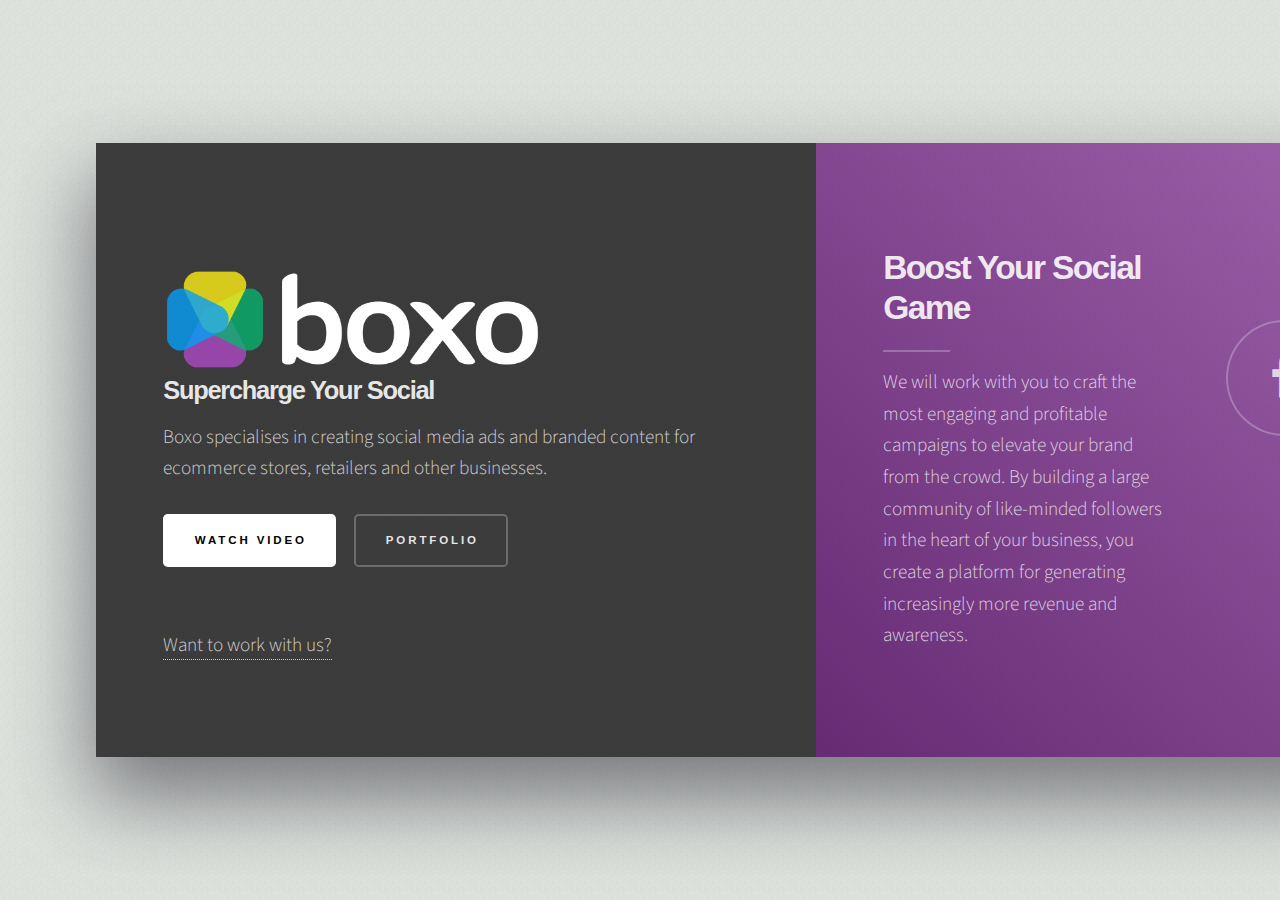
==== index.html @ 27f657c6 "Update index.html" ====
<!DOCTYPE HTML>
<!--
	Ethereal by HTML5 UP
	html5up.net | @ajlkn
	Free for personal and commercial use under the CCA 3.0 license (html5up.net/license)
-->
<html>
	<head>
		<title>Boxo</title>
		<meta charset="utf-8" />
		<meta name="viewport" content="width=device-width, initial-scale=1, user-scalable=no" />
		<link rel="stylesheet" href="assets/css/main.css" />
		<noscript><link rel="stylesheet" href="assets/css/noscript.css" /></noscript>

    <!-- Global site tag (gtag.js) - Google Analytics -->
<script async src="https://www.googletagmanager.com/gtag/js?id=UA-110935926-1"></script>
<script>
  window.dataLayer = window.dataLayer || [];
  function gtag(){dataLayer.push(arguments);}
  gtag('js', new Date());

  gtag('config', 'UA-110935926-1');
</script>

<link rel="apple-touch-icon" sizes="180x180" href="apple-touch-icon.png">
<link rel="icon" type="image/png" sizes="32x32" href="favicon-32x32.png">
<link rel="icon" type="image/png" sizes="16x16" href="favicon-16x16.png">
<link rel="manifest" href="manifest.json">
<link rel="mask-icon" href="safari-pinned-tab.svg" color="#000000">
<link rel="shortcut icon" href="favicon.ico">
<meta name="msapplication-config" content="browserconfig.xml">
<meta name="theme-color" content="#ffffff">

<link href="dist/lity.css" rel="stylesheet">
<script src="vendor/jquery.js"></script>
<script src="dist/lity.js"></script>

        <!--Start of Zendesk Chat Script-->
<script type="text/javascript">
window.$zopim||(function(d,s){var z=$zopim=function(c){z._.push(c)},$=z.s=
d.createElement(s),e=d.getElementsByTagName(s)[0];z.set=function(o){z.set.
_.push(o)};z._=[];z.set._=[];$.async=!0;$.setAttribute("charset","utf-8");
$.src="https://v2.zopim.com/?5QvlTRMROclunqBYz4upSxFGKpXmwb2T";z.t=+new Date;$.
type="text/javascript";e.parentNode.insertBefore($,e)})(document,"script");
</script>
<!--End of Zendesk Chat Script-->

	</head>

	<body>

		<!-- Page Wrapper -->
			<div id="page-wrapper">

				<!-- Wrapper -->
					<div id="wrapper">

						<!-- Panel (Banner) -->
							<section class="panel banner">
								<div class="content color0 span-3-75">
									<img width="65%" src="images/boxologo2-02.png">
										<h3>Supercharge Your Social</h3>
									<p>Boxo specialises in creating social media ads and branded content for ecommerce stores, retailers and other businesses.</p>

									<ul class="actions">
										<li><a href="https://vimeo.com/248405401" class="button special color1" data-lity>Watch Video</a></li>
											<li><a href="#gallery" class="button">Portfolio</a></li><br><br><br>
                                       <li><a href="work\">Want to work with us?</a></li>
									</ul>




								</div>
							</section>



						<!-- Panel -->
							<section id="first" class="panel color1 span-6-75">
								<div class="intro joined">
									<h2 class="major">Boost Your Social Game</h2>
									<p>We will work with you to craft the most engaging and profitable campaigns to elevate your brand from the crowd. By building a large community of like-minded followers in the heart of your business, you create a platform for generating increasingly more revenue and awareness.</p>
								</div>
								<div class="inner">
									<ul class="grid-icons two connected">
										<li><span class="icon fa-facebook"><span class="label">Facebook</span></span></li>
										<li><span class="icon fa-twitter"><span class="label">Twitter</span></span></li>
										<li><span class="icon fa-instagram"><span class="label">Instagram</span></span></li>
									</ul>
								</div>
							</section>



						<!-- Panel -->

							<section  id="gallery" class="panel">
								<div class="gallery">
									<div class="group span-3">

										<a data-lity href="https://youtu.be/JCD-dIIb2es" class="image filtered1 span-1-5" data-position="center">
                                            <img src="images/partners/loreal.jpg" alt="" />
                                        </a>

										<a data-lity href="https://www.youtube.com/watch?v=E6ibIvHaGNg" class="image filtered1 span-1-5" data-position="bottom">
                                            <img src="images/partners/vo5.jpg" alt="" />
                                        </a>

										<a data-lity href="https://youtu.be/J4eSDYZCmFw" class="image filtered1 span-1-5" data-position="bottom">
                                            <img src="images/partners/jacobs.jpg" alt="" />
                                            </a>


										<a data-lity href="https://youtu.be/yN47aYwV6c4" class="image filtered1 span-1-5" data-position="center">
                                            <img src="images/partners/deliveroo.jpg" alt="" />
                                            </a>
									</div>


									<div class="group span-3">

										<a data-lity href="https://youtu.be/jDBwIxdfhaE" class="image filtered1 span-1-5" data-position="center">
                                            <img src="images/partners/candy.jpg" alt="" />
                                        </a>

										<a data-lity href="https://youtu.be/wycq5t07VfM" class="image filtered1 span-1-5" data-position="bottom">
                                            <img src="images/partners/witch.jpg" alt="" />
                                        </a>

										<a data-lity href="https://youtu.be/J7xKOGRze_g" class="image filtered1 span-1-5" data-position="center">
                                            <img src="images/partners/bubble.jpg" alt="" />
                                            </a>

										<a data-lity href="https://youtu.be/EhshrJ_Wnjc" class="image filtered1 span-1-5" data-position="center">
                                            <img src="images/partners/rizk.jpg" alt="" />
                                        </a>

									</div>

									<div class="group span-1-5">

										<a data-lity href="https://youtu.be/afkDbV4oXI0" class="image filtered1 span-1-5" data-position="center">
                                            <img src="images/partners/farm.jpg" alt="" />
                                            </a>


										<a data-lity href="https://youtu.be/JvWRtxoyrHM" class="image filtered1 span-1-5" data-position="center">
                                            <img src="images/partners/comeon.jpg" alt="" />
                                            </a>


									</div>

								</div>
							</section>



						<!-- Panel 
							<section class="panel color2 span-6-75">
								<div class="intro color2">
									<h2 class="major">How much?</h2>
                                    <p>Fill out our <b>60-second</b> questionnaire to get a <b>free quote</b> today.<br><br></p>
                                    <ul class="actions">
											<li><a href="https://goo.gl/forms/yeQWUwCi87Iur9vq2" class="button" data-lity>Free Quote</a></li><br><br>
                                        <sup><i>Average Response Time: 1hr</i></sup>
									</ul>
								</div>
							</section>
                            <!-- Panel -->

                        <!-- BASIC PLAN Panel
							<section style="text-align: center;" class="panel color2 span-6-75">
								<div class="intro color2">
									<h2 class="major">Basic</h2>
										<ul class="alt">
											<li>Unlimited ads.</li>
											<li>Up to 30 seconds total duration.</li>
											<li>Full online and phone support during business hours.</li>
										</ul>

                                    <script src="https://checkout.stripe.com/checkout.js"></script>
<button id="customButton">Get Basic Plan: £399/mo</button>
<form action="create_bmsubscription.php">
<script>
var handler = StripeCheckout.configure({
  key: 'pk_live_i6rCk9nSrnKPhsuw3La8ajgV',
  image: 'http://boxo.site/images/boxoicon-cw-05.png',
  currency: 'GBP',
  locale: 'auto',
  token: function(token) {
    // You can access the token ID with `token.id`.
    // Get the token ID to your server-side code for use.
  }
});

document.getElementById('customButton').addEventListener('click', function(e) {
  // Open Checkout with further options:
  handler.open({
    name: 'Boxo',
    description: 'Basic Plan, Paid Monthly',
    zipCode: true,
    amount: 39900
  });
  e.preventDefault();
});

// Close Checkout on page navigation:
window.addEventListener('popstate', function() {
  handler.close();
});
</script>
    </form>

								</div>
                        </section> -->

                            <!-- BASIC PLAN Panel -->

							<section class="panel color4 span-6-75">
								<div class="intro color4">
                                    <h2 class="major">Let's Talk</h2>
									<!--<ul class="alt">
										<h4>Sam</h4>
										<li><i class="fa fa-phone" aria-hidden="true"></i>
											07546 199 111<br>
											<i class="fa fa-envelope" aria-hidden="true"></i>
											<a href="mailto:sam@boxo.io">sam@boxo.io</a></li>
											<br><br>
										
									</ul> -->


									<ul class="contact-icons color0">
                                        <li class="icon fa-envelope"><a href="mailto:team@boxo.site">team@boxo.io</a></li>
											<li class="icon fa-phone"><b>Sam:</b> +44 (0) 7771404404</li>
                                  
										</ul>




									<ul class="icons">

                                    <br><br>
											<li><a target="_blank" href="http://twitter.com/boxomedia" class="icon fa-twitter"><span class="label">Twitter</span></a></li>
											<li><a target="_blank" href="http://facebook.com/boxomedia" class="icon fa-facebook"><span class="label">Facebook</span></a></li>
											<li><a target="_blank" href="http://instagram.com/boxo.io" class="icon fa-instagram"><span class="label">Instagram</span></a></li>
											<li><a target="_blank" href="http://vimeo.com/boxo" class="icon fa-vimeo"><span class="label">Vimeo</span></a></li>
										</ul>
									</div>
							</section>

						<!-- Copyright -->
							<div class="copyright"><b>&copy;2018 Boxo Marketing Ltd.</b></div>

					</div>

			</div>

		<!-- Scripts -->
			<script src="assets/js/jquery.min.js"></script>
			<script src="assets/js/skel.min.js"></script>
			<script src="assets/js/main.js"></script>

	</body>
</html>
---- assets/css/main.css ----
@import url(font-awesome.min.css);
@import url("https://fonts.googleapis.com/css?family=Source+Sans+Pro:300,400,300i,400i");

/*
	Ethereal by HTML5 UP
	html5up.net | @ajlkn
	Free for personal and commercial use under the CCA 3.0 license (html5up.net/license)
*/

/* Reset */

	html, body, div, span, applet, object, iframe, h1, h2, h3, h4, h5, h6, p, blockquote, pre, a, abbr, acronym, address, big, cite, code, del, dfn, em, img, ins, kbd, q, s, samp, small, strike, strong, sub, sup, tt, var, b, u, i, center, dl, dt, dd, ol, ul, li, fieldset, form, label, legend, table, caption, tbody, tfoot, thead, tr, th, td, article, aside, canvas, details, embed, figure, figcaption, footer, header, hgroup, menu, nav, output, ruby, section, summary, time, mark, audio, video {
		margin: 0;
		padding: 0;
		border: 0;
		font-size: 100%;
		font: inherit;
		vertical-align: baseline;
	}

	article, aside, details, figcaption, figure, footer, header, hgroup, menu, nav, section {
		display: block;
	}

	body {
		line-height: 1;
	}

	ol, ul {
		list-style: none;
	}

	blockquote, q {
		quotes: none;
	}

	blockquote:before, blockquote:after, q:before, q:after {
		content: '';
		content: none;
	}

	table {
		border-collapse: collapse;
		border-spacing: 0;
	}

	body {
		-webkit-text-size-adjust: none;
	}

/* Box Model */

	*, *:before, *:after {
		-moz-box-sizing: border-box;
		-webkit-box-sizing: border-box;
		box-sizing: border-box;
	}

/* Page */

	@-moz-keyframes load-spinner {
		0% {
			-moz-transform: rotate(0deg);
			-webkit-transform: rotate(0deg);
			-ms-transform: rotate(0deg);
			transform: rotate(0deg);
		}

		100% {
			-moz-transform: rotate(360deg);
			-webkit-transform: rotate(360deg);
			-ms-transform: rotate(360deg);
			transform: rotate(360deg);
		}
	}

	@-webkit-keyframes load-spinner {
		0% {
			-moz-transform: rotate(0deg);
			-webkit-transform: rotate(0deg);
			-ms-transform: rotate(0deg);
			transform: rotate(0deg);
		}

		100% {
			-moz-transform: rotate(360deg);
			-webkit-transform: rotate(360deg);
			-ms-transform: rotate(360deg);
			transform: rotate(360deg);
		}
	}

	@-ms-keyframes load-spinner {
		0% {
			-moz-transform: rotate(0deg);
			-webkit-transform: rotate(0deg);
			-ms-transform: rotate(0deg);
			transform: rotate(0deg);
		}

		100% {
			-moz-transform: rotate(360deg);
			-webkit-transform: rotate(360deg);
			-ms-transform: rotate(360deg);
			transform: rotate(360deg);
		}
	}

	@keyframes load-spinner {
		0% {
			-moz-transform: rotate(0deg);
			-webkit-transform: rotate(0deg);
			-ms-transform: rotate(0deg);
			transform: rotate(0deg);
		}

		100% {
			-moz-transform: rotate(360deg);
			-webkit-transform: rotate(360deg);
			-ms-transform: rotate(360deg);
			transform: rotate(360deg);
		}
	}

	@-ms-viewport {
		width: device-width;
	}

	html {
		width: 100%;
		height: 100%;
	}

	body {
		display: -moz-flex;
		display: -webkit-flex;
		display: -ms-flex;
		display: flex;
		-moz-align-items: center;
		-webkit-align-items: center;
		-ms-align-items: center;
		align-items: center;
		-moz-justify-content: -moz-flex-start;
		-webkit-justify-content: -webkit-flex-start;
		-ms-justify-content: -ms-flex-start;
		justify-content: flex-start;
		-ms-overflow-style: scrollbar;
		width: 100%;
		height: 100%;
		min-height: 30rem;
		overflow: hidden;
	}

		body:before {
			-moz-animation: load-spinner 1s infinite linear;
			-webkit-animation: load-spinner 1s infinite linear;
			-ms-animation: load-spinner 1s infinite linear;
			animation: load-spinner 1s infinite linear;
			-moz-transition: opacity 0.25s ease;
			-webkit-transition: opacity 0.25s ease;
			-ms-transition: opacity 0.25s ease;
			transition: opacity 0.25s ease;
			-moz-transition-delay: 0s;
			-webkit-transition-delay: 0s;
			-ms-transition-delay: 0s;
			transition-delay: 0s;
			-moz-pointer-events: none;
			-webkit-pointer-events: none;
			-ms-pointer-events: none;
			pointer-events: none;
			content: '';
			display: block;
			position: absolute;
			top: 50%;
			left: 50%;
			width: 4rem;
			height: 4rem;
			margin: -2rem 0 0 -2rem;
			background-image: url("data:image/svg+xml;charset=utf8,%3Csvg xmlns='http://www.w3.org/2000/svg' xmlns:xlink='http://www.w3.org/1999/xlink' width='96px' height='96px' viewBox='0 0 96 96' zoomAndPan='disable'%3E%3Cstyle%3Ecircle %7Bfill: transparent%3B stroke: %232e2b37%3B stroke-width: 1.5px%3B %7D%3C/style%3E%3Cdefs%3E%3CclipPath id='corner'%3E%3Cpolygon points='0,0 48,0 48,48 96,48 96,96 0,96' /%3E%3C/clipPath%3E%3C/defs%3E%3Cg clip-path='url(%23corner)'%3E%3Ccircle cx='48' cy='48' r='32'/%3E%3C/g%3E%3C/svg%3E");
			background-position: center;
			background-repeat: no-repeat;
			background-size: 4rem;
			opacity: 0;
		}

		body:after {
			-moz-pointer-events: none;
			-webkit-pointer-events: none;
			-ms-pointer-events: none;
			pointer-events: none;
			content: '';
			display: block;
			position: fixed;
			top: 0;
			left: 0;
			width: 100%;
			height: 100%;
			z-index: -1;
			background-attachment: fixed;
			background-color: #e1e6e1;
			background-image: url("../../images/overlay.png"), url("../../images/pine.jpg");
			background-repeat: repeat, repeat-x;
			background-size: 128px 128px, cover;
		}

		body.is-loading *, body.is-loading *:before, body.is-loading *:after {
			-moz-animation: none !important;
			-webkit-animation: none !important;
			-ms-animation: none !important;
			animation: none !important;
			-moz-transition: none !important;
			-webkit-transition: none !important;
			-ms-transition: none !important;
			transition: none !important;
		}

		body.is-loading:before {
			-moz-transition: opacity 1s ease;
			-webkit-transition: opacity 1s ease;
			-ms-transition: opacity 1s ease;
			transition: opacity 1s ease;
			-moz-transition-delay: 0.75s;
			-webkit-transition-delay: 0.75s;
			-ms-transition-delay: 0.75s;
			transition-delay: 0.75s;
			opacity: 0.25;
		}

	@media screen and (max-width: 736px) {

		html {
			height: auto;
		}

		body {
			height: auto;
			overflow-x: hidden;
			overflow-y: auto;
		}

	}

	@media screen and (max-width: 480px) {

		html, body {
			min-width: 320px;
		}

	}

/* Typography */

	html {
		font-size: 18pt;
		font-size: 1vmax;
	}

		@media screen and (max-width: 1680px) {

			html {
				font-size: 12pt;
				font-size: 1.1vmax;
			}

		}

		@media screen and (max-width: 1280px) {

			html {
				font-size: 11pt;
				font-size: 1.5vmax;
			}

		}

	body, input, select, textarea {
		color: rgba(255, 255, 255, 0.75);
		/*color: #3d3d3d;*/
		font-family: "Source Sans Pro", Helvetica, sans-serif;
		font-size: 1rem;
		font-weight: 300;
		line-height: 1.65;
	}

	a {
		-moz-transition: color 0.2s ease-in-out, border-bottom-color 0.2s ease-in-out;
		-webkit-transition: color 0.2s ease-in-out, border-bottom-color 0.2s ease-in-out;
		-ms-transition: color 0.2s ease-in-out, border-bottom-color 0.2s ease-in-out;
		transition: color 0.2s ease-in-out, border-bottom-color 0.2s ease-in-out;
		color: inherit;
		border-bottom: dotted 1px;
		text-decoration: none;
	}

		a:hover {
			border-bottom-color: transparent;
			color: #919191;
		}

	strong, b {
		color: rgba(255, 255, 255, 0.875);
		font-weight: 400;
	}

	em, i {
		font-style: italic;
	}

	p {
		margin: 0 0 1.5rem 0;
	}

		body.is-ie p {
			width: 100%;
		}

	h1, h2, h3, h4, h5, h6 {
		color: rgba(255, 255, 255, 0.875);
		/*color: #3d3d3d;*/
		font-family: Arial, Helvetica, sans-serif;
		font-weight: 700;
		line-height: 1.3;
		margin: 0 0 0.75rem 0;
		letter-spacing: -0.05em;
	}

		h1 a, h2 a, h3 a, h4 a, h5 a, h6 a {
			color: inherit;
			text-decoration: none;
		}

	h1.major, h2.major, h3.major {
		position: relative;
	}

		h1.major:after, h2.major:after, h3.major:after {
			content: '';
			position: absolute;
			left: 0;
			width: 3.5rem;
			height: 0.1rem;
			background-color: rgba(255, 255, 255, 0.25);
		}

	h1 {
		font-size: 3rem;
		line-height: 1.2;
	}

		h1.major {
			margin: 0 0 2.625rem 0;
		}

			h1.major:after {
				bottom: -1.325rem;
			}

	h2 {
		font-size: 1.75rem;
		line-height: 1.2;
	}

		h2.major {
			margin: 0 0 1.9875rem 0;
		}

			h2.major:after {
				bottom: -1.2rem;
			}

	h3 {
		font-size: 1.325rem;
	}

		h3.major {
			margin: 0 0 1.875rem 0;
		}

			h3.major:after {
				bottom: -0.75rem;
			}

	h4 {
		font-size: 1rem;
	}

	h5 {
		font-size: 0.9rem;
	}

	h6 {
		font-size: 0.7rem;
        object-position: center;
	}

	sub {
		font-size: 0.8rem;
		position: relative;
		top: 0.5rem;
	}

	sup {
		font-size: 0.8rem;
		position: relative;
		top: -0.5rem;
	}

	blockquote {
		border-left: solid 0.25rem rgba(255, 255, 255, 0.25);
		font-style: italic;
		margin: 0 0 1.5rem 0;
		padding: 0.375rem 0 0.375rem 1.5rem;
	}

	code {
		background: rgba(255, 255, 255, 0.075);
		border-radius: 0.25rem;
		font-family: "Courier New", monospace;
		font-size: 0.8rem;
		margin: 0 0.25rem;
		padding: 0.25rem 0.65rem;
	}

	pre {
		-webkit-overflow-scrolling: touch;
		font-family: "Courier New", monospace;
		font-size: 0.8rem;
		margin: 0 0 1.5rem 0;
		white-space: pre-wrap;
	}

		pre code {
			display: block;
			line-height: 1.625;
			padding: 1rem 1.5rem;
			overflow-x: auto;
			margin: 0;
		}

	hr {
		border: 0;
		border-bottom: solid 2px rgba(255, 255, 255, 0.25);
		margin: 1.875rem 0;
	}

	.align-left {
		text-align: left;
	}

	.align-center {
		text-align: center;
	}

	.align-right {
		text-align: right;
	}

	@media screen and (max-width: 736px) {

		html {
			font-size: 12pt;
		}

		h1 {
			font-size: 2.25rem;
			line-height: 1.2;
		}

			h1.major {
				margin: 0 0 2.625rem 0;
			}

				h1.major:after {
					bottom: -1.325rem;
				}

		h2 {
			font-size: 1.5rem;
			line-height: 1.2;
		}

			h2.major {
				margin: 0 0 1.9875rem 0;
			}

				h2.major:after {
					bottom: -1.2rem;
				}

		h3 {
			font-size: 1rem;
		}

			h3.major {
				margin: 0 0 1.875rem 0;
			}

				h3.major:after {
					bottom: -0.75rem;
				}

		h4 {
			font-size: 1rem;
		}

		h5 {
			font-size: 0.9rem;
		}

		h6 {
			font-size: 0.7rem;
		}

		h1 br, h2 br, h3 br, h4 br, h5 br, h6 br {
			display: none;
		}

	}

	@media screen and (max-width: 360px) {

		html {
			font-size: 11pt;
		}

	}

/* Form */

	form {
		display: -moz-flex;
		display: -webkit-flex;
		display: -ms-flex;
		display: flex;
		-moz-flex-wrap: wrap;
		-webkit-flex-wrap: wrap;
		-ms-flex-wrap: wrap;
		flex-wrap: wrap;
		width: calc(100% + 3rem);
		margin: -1.5rem 0 1.5rem -1.5rem;
	}

		form > .field {
			-moz-flex-grow: 0;
			-webkit-flex-grow: 0;
			-ms-flex-grow: 0;
			flex-grow: 0;
			-moz-flex-shrink: 0;
			-webkit-flex-shrink: 0;
			-ms-flex-shrink: 0;
			flex-shrink: 0;
			padding: 1.5rem 0 0 1.5rem;
			width: calc(100% - 1.5rem);
		}

			form > .field.half {
				width: calc(50% - 0.75rem);
			}

			form > .field.third {
				width: calc(100%/3 - 0.5rem);
			}

			form > .field.quarter {
				width: calc(25% - 0.375rem);
			}

		form > .actions {
			-moz-flex-grow: 0;
			-webkit-flex-grow: 0;
			-ms-flex-grow: 0;
			flex-grow: 0;
			-moz-flex-shrink: 1;
			-webkit-flex-shrink: 1;
			-ms-flex-shrink: 1;
			flex-shrink: 1;
			margin: 1.5rem 0 0 1.5rem;
		}

	label {
		color: rgba(255, 255, 255, 0.875);
		display: block;
		font-family: Arial, Helvetica, sans-serif;
		font-size: 0.8rem;
		font-weight: 700;
		margin: 0 0 0.4875rem 0;
	}

	input[type="text"],
	input[type="password"],
	input[type="email"],
	input[type="tel"],
	select,
	textarea {
		-moz-appearance: none;
		-webkit-appearance: none;
		-ms-appearance: none;
		appearance: none;
		background: transparent;
		border: solid 2px rgba(255, 255, 255, 0.25);
		border-radius: 0.25rem;
		color: inherit;
		display: block;
		outline: 0;
		padding: 0 0.75rem;
		text-decoration: none;
		width: 100%;
	}

		input[type="text"]:invalid,
		input[type="password"]:invalid,
		input[type="email"]:invalid,
		input[type="tel"]:invalid,
		select:invalid,
		textarea:invalid {
			box-shadow: none;
		}

		input[type="text"]:focus,
		input[type="password"]:focus,
		input[type="email"]:focus,
		input[type="tel"]:focus,
		select:focus,
		textarea:focus {
			border-color: #919191;
		}

	option {
		background-color: rgba(255, 255, 255, 0.875);
		color: #2e2b37;
	}

	.select-wrapper {
		text-decoration: none;
		display: block;
		position: relative;
	}

		.select-wrapper:before {
			-moz-osx-font-smoothing: grayscale;
			-webkit-font-smoothing: antialiased;
			font-family: FontAwesome;
			font-style: normal;
			font-weight: normal;
			text-transform: none !important;
		}

		.select-wrapper:before {
			display: block;
			content: '\f107';
			position: absolute;
			top: 0;
			right: 0;
			width: 2.5rem;
			height: 2.5rem;
			line-height: 2.5rem;
			color: rgba(255, 255, 255, 0.75);
			pointer-events: none;
			text-align: center;
		}

			body.is-ie .select-wrapper:before {
				line-height: 2.5;
			}

		.select-wrapper select::-ms-expand {
			display: none;
		}

	input[type="text"],
	input[type="password"],
	input[type="email"],
	select {
		height: 2.5rem;
	}

	textarea {
		padding: 0.75rem 1rem;
	}

	input[type="checkbox"],
	input[type="radio"] {
		-moz-appearance: none;
		-webkit-appearance: none;
		-ms-appearance: none;
		appearance: none;
		display: block;
		float: left;
		margin-right: -2rem;
		opacity: 0;
		width: 1rem;
		z-index: -1;
	}

		input[type="checkbox"] + label,
		input[type="radio"] + label {
			text-decoration: none;
			position: relative;
			color: rgba(255, 255, 255, 0.75);
			cursor: pointer;
			display: inline-block;
			font-size: 1rem;
			font-weight: 300;
			margin-bottom: 0;
			padding-left: 2.5rem;
			padding-right: 1rem;
		}

			input[type="checkbox"] + label:before,
			input[type="radio"] + label:before {
				-moz-osx-font-smoothing: grayscale;
				-webkit-font-smoothing: antialiased;
				font-family: FontAwesome;
				font-style: normal;
				font-weight: normal;
				text-transform: none !important;
			}

			input[type="checkbox"] + label:before,
			input[type="radio"] + label:before {
				content: '';
				display: inline-block;
				position: absolute;
				top: 0;
				left: 0;
				width: 1.5rem;
				height: 1.5rem;
				line-height: 1.4375rem;
				background: rgba(255, 255, 255, 0.075);
				border: solid 1px rgba(255, 255, 255, 0.25);
				border-radius: 0.25rem;
				color: #2e2b37;
				text-align: center;
			}

				body.is-ie input[type="checkbox"] + label:before, body.is-ie
				input[type="radio"] + label:before {
					line-height: 1.5;
				}

		input[type="checkbox"]:checked + label:before,
		input[type="radio"]:checked + label:before {
			content: '\f00c';
			background: rgba(255, 255, 255, 0.875);
			border-color: rgba(255, 255, 255, 0.875);
		}

		input[type="checkbox"]:focus + label:before,
		input[type="radio"]:focus + label:before {
			border-color: #919191;
			box-shadow: 0 0 0 1px #919191;
		}

		input[type="checkbox"]:focus:checked + label:before,
		input[type="radio"]:focus:checked + label:before {
			background: #919191;
		}

		input[type="checkbox"].color1 + label:before,
		input[type="radio"].color1 + label:before {
			color: #726193;
		}

		input[type="checkbox"].color2 + label:before,
		input[type="radio"].color2 + label:before {
			color: #e37b7c;
		}

		input[type="checkbox"].color3 + label:before,
		input[type="radio"].color3 + label:before {
			color: #919191;
		}

		input[type="checkbox"].color4 + label:before,
		input[type="radio"].color4 + label:before {
			color: #047fc5;
		}

	input[type="checkbox"] + label:before {
		border-radius: 0.25rem;
	}

	input[type="radio"] + label:before {
		border-radius: 100%;
	}

	::-webkit-input-placeholder {
		color: rgba(255, 255, 255, 0.5) !important;
		opacity: 1.0;
	}

	:-moz-placeholder {
		color: rgba(255, 255, 255, 0.5) !important;
		opacity: 1.0;
	}

	::-moz-placeholder {
		color: rgba(255, 255, 255, 0.5) !important;
		opacity: 1.0;
	}

	:-ms-input-placeholder {
		color: rgba(255, 255, 255, 0.5) !important;
		opacity: 1.0;
	}

	.formerize-placeholder {
		color: rgba(255, 255, 255, 0.5) !important;
		opacity: 1.0;
	}

	@media screen and (max-width: 736px) {

		form {
			margin: -1.5rem 0 1.5rem 0;
			width: 100%;
		}

			form > .field {
				padding: 1.5rem 0 0 0;
				width: 100% !important;
			}

			form > .actions {
				margin: 1.5rem 0 0 0;
			}

	}

/* Icon */

	.icon {
		text-decoration: none;
		position: relative;
		border-bottom: none;
	}

		.icon:before {
			-moz-osx-font-smoothing: grayscale;
			-webkit-font-smoothing: antialiased;
			font-family: FontAwesome;
			font-style: normal;
			font-weight: normal;
			text-transform: none !important;
		}

		.icon > .label {
			display: none;
		}

/* Image */

	.image {
		display: inline-block;
		position: relative;
		border: 0;
	}


		.image.filtered:after {
			background-image: url("../../images/overlay.png"), linear-gradient(45deg, rgba(114, 97, 147, 0.25) 25%, rgba(227, 123, 124, 0.25) 50%, rgba(255, 228, 180, 0.25));
			background-size: 128px 128px, auto;
			-moz-pointer-events: none;
			-webkit-pointer-events: none;
			-ms-pointer-events: none;
			pointer-events: none;
			content: '';
			position: absolute;
			top: 0;
			left: 0;
			width: 100%;
			height: 100%;
			opacity: 1;
			z-index: 1;
		}

		.image.filtered1:after {
			background-image: url("../../images/overlay.png");
			background-size: 128px 128px, auto;
			-moz-pointer-events: none;
			-webkit-pointer-events: none;
			-ms-pointer-events: none;
			pointer-events: none;
			content: '';
			position: absolute;
			top: 0;
			left: 0;
			width: 100%;
			height: 100%;
			opacity: 1;
			z-index: 1;
		}

		.image.filtered.tinted:after {
			background-image: url("../../images/overlay.png"), linear-gradient(45deg, rgba(114, 97, 147, 0.25) 25%, rgba(227, 123, 124, 0.25) 50%, rgba(255, 228, 180, 0.25)), linear-gradient(0deg, rgba(0, 0, 0, 0.125), rgba(0, 0, 0, 0.125));
			background-size: 128px 128px, auto, auto;
		}

		.image[data-position] img {
			-moz-object-fit: cover;
			-webkit-object-fit: cover;
			-ms-object-fit: cover;
			object-fit: cover;
			display: block;
			position: absolute;
			top: 0;
			left: 0;
			width: 100%;
			height: 100%;
		}

		.image[data-position="top left"] img {
			-moz-object-position: top left;
			-webkit-object-position: top left;
			-ms-object-position: top left;
			object-position: top left;
		}

		.image[data-position="top"] img {
			-moz-object-position: top;
			-webkit-object-position: top;
			-ms-object-position: top;
			object-position: top;
		}

		.image[data-position="top right"] img {
			-moz-object-position: top right;
			-webkit-object-position: top right;
			-ms-object-position: top right;
			object-position: top right;
		}

		.image[data-position="right"] img {
			-moz-object-position: right;
			-webkit-object-position: right;
			-ms-object-position: right;
			object-position: right;
		}

		.image[data-position="bottom right"] img {
			-moz-object-position: bottom right;
			-webkit-object-position: bottom right;
			-ms-object-position: bottom right;
			object-position: bottom right;
		}

		.image[data-position="bottom"] img {
			-moz-object-position: bottom;
			-webkit-object-position: bottom;
			-ms-object-position: bottom;
			object-position: bottom;
		}

		.image[data-position="bottom left"] img {
			-moz-object-position: bottom left;
			-webkit-object-position: bottom left;
			-ms-object-position: bottom left;
			object-position: bottom left;
		}

		.image[data-position="left"] img {
			-moz-object-position: left;
			-webkit-object-position: left;
			-ms-object-position: left;
			object-position: left;
		}

		.image[data-position="center"] img {
			-moz-object-position: center;
			-webkit-object-position: center;
			-ms-object-position: center;
			object-position: center;
		}

		.image[data-position="25% 25%"] img {
			-moz-object-position: 25% 25%;
			-webkit-object-position: 25% 25%;
			-ms-object-position: 25% 25%;
			object-position: 25% 25%;
		}

		.image[data-position="75% 25%"] img {
			-moz-object-position: 75% 25%;
			-webkit-object-position: 75% 25%;
			-ms-object-position: 75% 25%;
			object-position: 75% 25%;
		}

		.image[data-position="75% 75%"] img {
			-moz-object-position: 75% 75%;
			-webkit-object-position: 75% 75%;
			-ms-object-position: 75% 75%;
			object-position: 75% 75%;
		}

		.image[data-position="25% 75%"] img {
			-moz-object-position: 25% 75%;
			-webkit-object-position: 25% 75%;
			-ms-object-position: 25% 75%;
			object-position: 25% 75%;
		}

		.image img {
			display: block;
		}

		.image.left, .image.right {
			max-width: 40%;
		}

			.image.left img, .image.right img {
				width: 100%;
			}

		.image.left {
			float: left;
			padding: 0 1.5rem 1rem 0;
			top: 0.25rem;
		}

		.image.right {
			float: right;
			padding: 0 0 1rem 1.5rem;
			top: 0.25rem;
		}

		.image.fit {
			display: block;
			margin: 0 0 1.5rem 0;
			width: 100%;
		}

			.image.fit img {
				width: 100%;
			}

		.image.main {
			display: block;
			margin: 0 0 2.25rem 0;
			width: 100%;
		}

			.image.main img {
				width: 100%;
			}

/* List */

	ol {
		list-style: decimal;
		margin: 0 0 1.5rem 0;
		padding-left: 1.25rem;
	}

		ol li {
			padding-left: 0.25rem;
		}

	ul {
		list-style: disc;
		margin: 0 0 1.5rem 0;
		padding-left: 1rem;
	}

		ul li {
			padding-left: 0.5rem;
		}

		ul.alt {
			list-style: none;
			padding-left: 0;
		}

			ul.alt li {
				border-top: solid 1px rgba(255, 255, 255, 0.25);
				padding: 0.5rem 0;
			}

				ul.alt li:first-child {
					border-top: 0;
					padding-top: 0;
				}

		ul.icons {
			cursor: default;
			list-style: none;
			padding-left: 0;
		}

			ul.icons li {
				display: inline-block;
				padding: 0 1rem 0 0;
			}

				ul.icons li:last-child {
					padding-right: 0;
				}

				ul.icons li .icon:before {
					font-size: 1.25em;
				}

		ul.actions {
			cursor: default;
			list-style: none;
			padding-left: 0;
		}

			ul.actions li {
				display: inline-block;
				padding: 0 0.75rem 0 0;
				vertical-align: middle;
			}

				ul.actions li:last-child {
					padding-right: 0;
				}

			ul.actions.small li {
				padding: 0 0.375rem 0 0;
			}

			ul.actions.vertical li {
				display: block;
				padding: 0.75rem 0 0 0;
			}

				ul.actions.vertical li:first-child {
					padding-top: 0;
				}

				ul.actions.vertical li > * {
					margin-bottom: 0;
				}

			ul.actions.vertical.small li {
				padding: 0.375rem 0 0 0;
			}

				ul.actions.vertical.small li:first-child {
					padding-top: 0;
				}

			ul.actions.fit {
				display: table;
				margin-left: -0.75rem;
				padding: 0;
				table-layout: fixed;
				width: calc(100% + 0.75rem);
			}

				ul.actions.fit li {
					display: table-cell;
					padding: 0 0 0 0.75rem;
				}

					ul.actions.fit li > * {
						margin-bottom: 0;
					}

				ul.actions.fit.small {
					margin-left: -0.375rem;
					width: calc(100% + 0.375rem);
				}

					ul.actions.fit.small li {
						padding: 0 0 0 0.375rem;
					}

		ul.contact-icons {
			list-style: none;
			padding-left: 0;
		}

			ul.contact-icons > li {
				margin: 1.25rem 0 0 0;
				padding-left: 0;
			}

				ul.contact-icons > li:before {
					display: inline-block;
					width: 2.25rem;
					height: 2.25rem;
					line-height: 2.25rem;
					border-radius: 2.25rem;
					background-color: white;
					color: #2e2b37;
					cursor: default;
					font-size: 1.125rem;
					margin-right: 1rem;
					text-align: center;
					vertical-align: middle;
				}

					body.is-ie ul.contact-icons > li:before {
						line-height: 2.125;
					}

				ul.contact-icons > li a {
					border-bottom: 0;
				}

			ul.contact-icons.color1 > li:before {
				color: #726193;
			}

			ul.contact-icons.color2 > li:before {
				color: #e37b7c;
			}

			ul.contact-icons.color3 > li:before {
				color: #919191;
			}

			ul.contact-icons.color4 > li:before {
				color: #353865;
			}

		ul.grid-icons {
			display: -moz-flex;
			display: -webkit-flex;
			display: -ms-flex;
			display: flex;
			-moz-flex-wrap: wrap;
			-webkit-flex-wrap: wrap;
			-ms-flex-wrap: wrap;
			flex-wrap: wrap;
			-moz-justify-content: center;
			-webkit-justify-content: center;
			-ms-justify-content: center;
			justify-content: center;
			list-style: none;
			margin: 0 0 1.5rem 0;
			padding-left: 0;
		}

			ul.grid-icons .icon {
				display: block;
				position: relative;
				width: 100%;
				text-align: center;
			}

				ul.grid-icons .icon:before {
					display: block;
					width: 6rem;
					height: 6rem;
					line-height: 6rem;
					border-radius: 6rem;
					box-shadow: inset 0 0 0 2px rgba(255, 255, 255, 0.25);
					font-size: 2.5rem;
					margin: 0 auto;
					text-align: center;
				}

					body.is-ie ul.grid-icons .icon:before {
						line-height: 2.375;
					}

			ul.grid-icons > li {
				-moz-flex-grow: 0;
				-webkit-flex-grow: 0;
				-ms-flex-grow: 0;
				flex-grow: 0;
				-moz-flex-shrink: 0;
				-webkit-flex-shrink: 0;
				-ms-flex-shrink: 0;
				flex-shrink: 0;
				position: relative;
				margin: 1.5rem 0 0 1.5rem;
				padding-left: 0;
			}

			ul.grid-icons.connected > li:before {
				content: '';
				display: block;
				position: absolute;
				width: 1.5rem;
				height: 2px;
				top: 50%;
				left: -1.5rem;
				background-color: rgba(255, 255, 255, 0.25);
			}

			ul.grid-icons.connected > li:after {
				content: '';
				display: block;
				position: absolute;
				width: 2px;
				height: 1.5rem;
				top: -1.5rem;
				left: 50%;
				background-color: rgba(255, 255, 255, 0.25);
			}

			ul.grid-icons.two {
				width: 14rem;
			}

				ul.grid-icons.two > li:nth-child(-n + 2) {
					margin-top: 0;
				}

					ul.grid-icons.two > li:nth-child(-n + 2):after {
						display: none;
					}

				ul.grid-icons.two > li:nth-child(2n - 1) {
					margin-left: 0;
				}

					ul.grid-icons.two > li:nth-child(2n - 1):before {
						display: none;
					}

			ul.grid-icons.three {
				width: 21.5rem;
			}

				ul.grid-icons.three > li:nth-child(-n + 3) {
					margin-top: 0;
				}

					ul.grid-icons.three > li:nth-child(-n + 3):after {
						display: none;
					}

				ul.grid-icons.three > li:nth-child(3n - 2) {
					margin-left: 0;
				}

					ul.grid-icons.three > li:nth-child(3n - 2):before {
						display: none;
					}

			ul.grid-icons.four {
				width: 29rem;
			}

				ul.grid-icons.four > li:nth-child(-n + 4) {
					margin-top: 0;
				}

					ul.grid-icons.four > li:nth-child(-n + 4):after {
						display: none;
					}

				ul.grid-icons.four > li:nth-child(4n - 3) {
					margin-left: 0;
				}

					ul.grid-icons.four > li:nth-child(4n - 3):before {
						display: none;
					}

	dl {
		margin: 0 0 1.5rem 0;
	}

		dl dt {
			display: block;
			font-weight: 400;
			margin: 0 0 0.75rem 0;
		}

		dl dd {
			margin-left: 1.5rem;
		}

	@media screen and (max-width: 736px) {

		ul.grid-icons {
			-moz-justify-content: -moz-flex-start;
			-webkit-justify-content: -webkit-flex-start;
			-ms-justify-content: -ms-flex-start;
			justify-content: flex-start;
			width: 100% !important;
			margin: -1rem 0 1.5rem -1rem;
		}

			ul.grid-icons .icon:before {
				width: 4.5rem;
				height: 4.5rem;
				line-height: 4.5rem;
				font-size: 1.75rem;
			}

			ul.grid-icons > li {
				margin: 1rem 0 0 1rem !important;
			}

				ul.grid-icons > li:before {
					display: none !important;
				}

				ul.grid-icons > li:after {
					display: none !important;
				}

	}

/* Table */

	.table-wrapper {
		-webkit-overflow-scrolling: touch;
		overflow-x: auto;
	}

	table {
		margin: 0 1 1.5rem 0;
		width: 100%;
	}

		table tbody tr {
			border: solid 1px rgba(255, 255, 255, 0.25);
			border-left: 0;
			border-right: 0;
		}

			table tbody tr:nth-child(2n + 1) {
				background-color: rgba(255, 255, 255, 0.075);
			}

		table td {
			padding: 0.5rem 0.5rem;
		}

		table th {
			color: rgba(255, 255, 255, 0.875);
			font-size: 0.9rem;
			font-weight: 400;
			padding: 0 0.75rem 0.75rem 0.75rem;
			text-align: left;
		}

		table thead {
			border-bottom: solid 2px rgba(255, 255, 255, 0.25);
		}

		table tfoot {
			border-top: solid 2px rgba(255, 255, 255, 0.25);
		}

		table.alt {
			border-collapse: separate;
		}

			table.alt tbody tr td {
				border: solid 1px rgba(255, 255, 255, 0.25);
				border-left-width: 0;
				border-top-width: 0;
			}

				table.alt tbody tr td:first-child {
					border-left-width: 1px;
				}

			table.alt tbody tr:first-child td {
				border-top-width: 1px;
			}

			table.alt thead {
				border-bottom: 0;
			}

			table.alt tfoot {
				border-top: 0;
			}

/* Button */

	input[type="submit"],
	input[type="reset"],
	input[type="button"],
	button,
	.button {
		-moz-appearance: none;
		-webkit-appearance: none;
		-ms-appearance: none;
		appearance: none;
		-moz-transition: background-color 0.2s ease-in-out, box-shadow 0.2s ease-in-out, color 0.2s ease-in-out;
		-webkit-transition: background-color 0.2s ease-in-out, box-shadow 0.2s ease-in-out, color 0.2s ease-in-out;
		-ms-transition: background-color 0.2s ease-in-out, box-shadow 0.2s ease-in-out, color 0.2s ease-in-out;
		transition: background-color 0.2s ease-in-out, box-shadow 0.2s ease-in-out, color 0.2s ease-in-out;
		background-color: transparent;
		border: 0;
		border-radius: 0.25rem;
		box-shadow: inset 0 0 0 2px rgba(255, 255, 255, 0.25);
		color: rgba(255, 255, 255, 0.875) !important;
		cursor: pointer;
		display: inline-block;
		font-family: Arial, Helvetica, sans-serif;
		font-size: 0.6rem;
		font-weight: 700;
		height: 2.75rem;
		letter-spacing: 0.15rem;
		line-height: 2.75rem;
		padding: 0 1.5rem 0 1.65rem;
		text-align: center;
		text-decoration: none;
		text-transform: uppercase;
		white-space: nowrap;
	}

		input[type="submit"]:hover,
		input[type="reset"]:hover,
		input[type="button"]:hover,
		button:hover,
		.button:hover {
			box-shadow: inset 0 0 0 2px #919191;
			color: #919191 !important;
		}

		input[type="submit"]:active,
		input[type="reset"]:active,
		input[type="button"]:active,
		button:active,
		.button:active {
			background-color: rgba(255, 228, 180, 0.125);
		}

		input[type="submit"].icon:before,
		input[type="reset"].icon:before,
		input[type="button"].icon:before,
		button.icon:before,
		.button.icon:before {
			display: inline-block;
			position: relative;
			top: -0.075rem;
			vertical-align: middle;
			font-size: 0.8rem;
			margin: 0 0.375rem 0 -0.325rem;
		}

		input[type="submit"].icon.circle,
		input[type="reset"].icon.circle,
		input[type="button"].icon.circle,
		button.icon.circle,
		.button.icon.circle {
			position: relative;
			width: 3.125rem;
			height: 3.125rem;
			line-height: 3.125rem;
			text-indent: 3.125rem;
			border-radius: 100%;
			overflow: hidden;
			padding: 0;
			letter-spacing: 0;
		}

			input[type="submit"].icon.circle:before,
			input[type="reset"].icon.circle:before,
			input[type="button"].icon.circle:before,
			button.icon.circle:before,
			.button.icon.circle:before {
				display: block;
				position: absolute;
				top: 0;
				left: 0;
				width: inherit;
				height: inherit;
				font-size: 1.25rem;
				line-height: inherit;
				margin: 0;
				text-indent: 0;
			}

			input[type="submit"].icon.circle.fa-angle-left:before,
			input[type="reset"].icon.circle.fa-angle-left:before,
			input[type="button"].icon.circle.fa-angle-left:before,
			button.icon.circle.fa-angle-left:before,
			.button.icon.circle.fa-angle-left:before {
				position: relative;
				left: -0.1rem;
				font-size: 1.75rem;
			}

			input[type="submit"].icon.circle.fa-angle-right:before,
			input[type="reset"].icon.circle.fa-angle-right:before,
			input[type="button"].icon.circle.fa-angle-right:before,
			button.icon.circle.fa-angle-right:before,
			.button.icon.circle.fa-angle-right:before {
				position: relative;
				left: 0.1rem;
				font-size: 1.75rem;
			}

		input[type="submit"].fit,
		input[type="reset"].fit,
		input[type="button"].fit,
		button.fit,
		.button.fit {
			display: block;
			margin: 0 0 0.75rem 0;
			width: 100%;
		}

		input[type="submit"].small,
		input[type="reset"].small,
		input[type="button"].small,
		button.small,
		.button.small {
			font-size: 0.4rem;
			height: 1.875rem;
			line-height: 1.875rem;
			padding: 0 1.25rem 0 1.4rem;
		}

		input[type="submit"].large,
		input[type="reset"].large,
		input[type="button"].large,
		button.large,
		.button.large {
			font-size: 0.8rem;
			height: 3.3125rem;
			line-height: 3.3125rem;
			padding: 0 2rem 0 2.15rem;
		}

		input[type="submit"].special,
		input[type="reset"].special,
		input[type="button"].special,
		button.special,
		.button.special {
			background-color: white;
			box-shadow: none;
			color: #2e2b37 !important;
		}

			input[type="submit"].special.color1,
			input[type="reset"].special.color1,
			input[type="button"].special.color1,
			button.special.color1,
			.button.special.color1 {
				color: #000 !important;
			}

			input[type="submit"].special.color2,
			input[type="reset"].special.color2,
			input[type="button"].special.color2,
			button.special.color2,
			.button.special.color2 {
				color: #e37b7c !important;
			}

			input[type="submit"].special.color3,
			input[type="reset"].special.color3,
			input[type="button"].special.color3,
			button.special.color3,
			.button.special.color3 {
				color: #919191 !important;
			}

			input[type="submit"].special.color4,
			input[type="reset"].special.color4,
			input[type="button"].special.color4,
			button.special.color4,
			.button.special.color4 {
				color: #353865 !important;
			}

			input[type="submit"].special:hover,
			input[type="reset"].special:hover,
			input[type="button"].special:hover,
			button.special:hover,
			.button.special:hover {
				background-color: #919191;
			}

			input[type="submit"].special:active,
			input[type="reset"].special:active,
			input[type="button"].special:active,
			button.special:active,
			.button.special:active {
				background-color: #fdd997;
			}

		input[type="submit"].disabled, input[type="submit"]:disabled,
		input[type="reset"].disabled,
		input[type="reset"]:disabled,
		input[type="button"].disabled,
		input[type="button"]:disabled,
		button.disabled,
		button:disabled,
		.button.disabled,
		.button:disabled {
			-moz-pointer-events: none;
			-webkit-pointer-events: none;
			-ms-pointer-events: none;
			pointer-events: none;
			cursor: default;
			opacity: 0.5;
		}

/* Gallery */

	@-moz-keyframes gallery-modal-spinner {
		0% {
			-moz-transform: rotate(0deg);
			-webkit-transform: rotate(0deg);
			-ms-transform: rotate(0deg);
			transform: rotate(0deg);
		}

		100% {
			-moz-transform: rotate(360deg);
			-webkit-transform: rotate(360deg);
			-ms-transform: rotate(360deg);
			transform: rotate(360deg);
		}
	}

	@-webkit-keyframes gallery-modal-spinner {
		0% {
			-moz-transform: rotate(0deg);
			-webkit-transform: rotate(0deg);
			-ms-transform: rotate(0deg);
			transform: rotate(0deg);
		}

		100% {
			-moz-transform: rotate(360deg);
			-webkit-transform: rotate(360deg);
			-ms-transform: rotate(360deg);
			transform: rotate(360deg);
		}
	}

	@-ms-keyframes gallery-modal-spinner {
		0% {
			-moz-transform: rotate(0deg);
			-webkit-transform: rotate(0deg);
			-ms-transform: rotate(0deg);
			transform: rotate(0deg);
		}

		100% {
			-moz-transform: rotate(360deg);
			-webkit-transform: rotate(360deg);
			-ms-transform: rotate(360deg);
			transform: rotate(360deg);
		}
	}

	@keyframes gallery-modal-spinner {
		0% {
			-moz-transform: rotate(0deg);
			-webkit-transform: rotate(0deg);
			-ms-transform: rotate(0deg);
			transform: rotate(0deg);
		}

		100% {
			-moz-transform: rotate(360deg);
			-webkit-transform: rotate(360deg);
			-ms-transform: rotate(360deg);
			transform: rotate(360deg);
		}
	}

	.gallery {
		-moz-align-items: stretch;
		-webkit-align-items: stretch;
		-ms-align-items: stretch;
		align-items: stretch;
		display: -moz-flex;
		display: -webkit-flex;
		display: -ms-flex;
		display: flex;
		height: 100%;
	}

		.gallery > * {
			width: 20rem;
			height: 100%;
		}

		.gallery .image {
			display: block;
			position: relative;
			border-bottom: 0;
			overflow: hidden;
		}

			.gallery .image img {
				-moz-transition: -moz-transform 0.2s ease-in-out;
				-webkit-transition: -webkit-transform 0.2s ease-in-out;
				-ms-transition: -ms-transform 0.2s ease-in-out;
				transition: transform 0.2s ease-in-out;
			}

			.gallery .image:after {
				-moz-transition: opacity 0.2s ease-in-out;
				-webkit-transition: opacity 0.2s ease-in-out;
				-ms-transition: opacity 0.2s ease-in-out;
				transition: opacity 0.2s ease-in-out;
			}

			.gallery .image:hover img {
				-moz-transform: scale(1.025);
				-webkit-transform: scale(1.025);
				-ms-transform: scale(1.025);
				transform: scale(1.025);
			}

			.gallery .image:hover:after {
				opacity: 0;
			}

		.gallery .group {
			display: -moz-flex;
			display: -webkit-flex;
			display: -ms-flex;
			display: flex;
			-moz-flex-wrap: wrap;
			-webkit-flex-wrap: wrap;
			-ms-flex-wrap: wrap;
			flex-wrap: wrap;
		}

			.gallery .group > * {
				height: 50%;
			}

		.gallery .modal {
			display: -moz-flex;
			display: -webkit-flex;
			display: -ms-flex;
			display: flex;
			-moz-align-items: center;
			-webkit-align-items: center;
			-ms-align-items: center;
			align-items: center;
			-moz-justify-content: center;
			-webkit-justify-content: center;
			-ms-justify-content: center;
			justify-content: center;
			-moz-pointer-events: none;
			-webkit-pointer-events: none;
			-ms-pointer-events: none;
			pointer-events: none;
			-moz-user-select: none;
			-webkit-user-select: none;
			-ms-user-select: none;
			user-select: none;
			-moz-transition: opacity 0.5s ease, visibility 0.5s, z-index 0.5s;
			-webkit-transition: opacity 0.5s ease, visibility 0.5s, z-index 0.5s;
			-ms-transition: opacity 0.5s ease, visibility 0.5s, z-index 0.5s;
			transition: opacity 0.5s ease, visibility 0.5s, z-index 0.5s;
			-webkit-tap-highlight-color: transparent;
			position: fixed;
			top: 0;
			left: 0;
			width: 100%;
			height: 100%;
			background-color: rgba(46, 43, 55, 0.875);
			opacity: 0;
			outline: 0;
			visibility: none;
			z-index: 0;
		}

			.gallery .modal:before {
				-moz-animation: gallery-modal-spinner 1s infinite linear;
				-webkit-animation: gallery-modal-spinner 1s infinite linear;
				-ms-animation: gallery-modal-spinner 1s infinite linear;
				animation: gallery-modal-spinner 1s infinite linear;
				-moz-transition: opacity 0.25s ease;
				-webkit-transition: opacity 0.25s ease;
				-ms-transition: opacity 0.25s ease;
				transition: opacity 0.25s ease;
				-moz-transition-delay: 0.5s;
				-webkit-transition-delay: 0.5s;
				-ms-transition-delay: 0.5s;
				transition-delay: 0.5s;
				content: '';
				display: block;
				position: absolute;
				top: 50%;
				left: 50%;
				width: 4rem;
				height: 4rem;
				margin: -2rem 0 0 -2rem;
				background-image: url("data:image/svg+xml;charset=utf8,%3Csvg xmlns='http://www.w3.org/2000/svg' xmlns:xlink='http://www.w3.org/1999/xlink' width='96px' height='96px' viewBox='0 0 96 96' zoomAndPan='disable'%3E%3Cstyle%3Ecircle %7Bfill: transparent%3B stroke: rgba(255, 255, 255, 0.875)%3B stroke-width: 1.5px%3B %7D%3C/style%3E%3Cdefs%3E%3CclipPath id='corner'%3E%3Cpolygon points='0,0 48,0 48,48 96,48 96,96 0,96' /%3E%3C/clipPath%3E%3C/defs%3E%3Cg clip-path='url(%23corner)'%3E%3Ccircle cx='48' cy='48' r='32'/%3E%3C/g%3E%3C/svg%3E");
				background-position: center;
				background-repeat: no-repeat;
				background-size: 4rem;
				opacity: 0;
			}

			.gallery .modal:after {
				content: '';
				display: block;
				position: absolute;
				top: 0.5rem;
				right: 0.5rem;
				width: 4rem;
				height: 4rem;
				background-image: url("data:image/svg+xml;charset=utf8,%3Csvg xmlns='http://www.w3.org/2000/svg' xmlns:xlink='http://www.w3.org/1999/xlink' width='64px' height='64px' viewBox='0 0 64 64' zoomAndPan='disable'%3E%3Cstyle%3Eline %7Bstroke: rgba(255, 255, 255, 0.875)%3Bstroke-width: 1.5px%3B%7D%3C/style%3E%3Cline x1='20' y1='20' x2='44' y2='44' /%3E%3Cline x1='20' y1='44' x2='44' y2='20' /%3E%3C/svg%3E");
				background-position: center;
				background-repeat: no-repeat;
				background-size: 3rem;
				cursor: pointer;
			}

			.gallery .modal .inner {
				-moz-transform: translateY(0.75rem);
				-webkit-transform: translateY(0.75rem);
				-ms-transform: translateY(0.75rem);
				transform: translateY(0.75rem);
				-moz-transition: opacity 0.25s ease, -moz-transform 0.25s ease;
				-webkit-transition: opacity 0.25s ease, -webkit-transform 0.25s ease;
				-ms-transition: opacity 0.25s ease, -ms-transform 0.25s ease;
				transition: opacity 0.25s ease, transform 0.25s ease;
				opacity: 0;
			}

				.gallery .modal .inner img {
					display: block;
					max-width: 90vw;
					max-height: 85vh;
					box-shadow: 0 1rem 3rem 0 rgba(0, 0, 0, 0.35);
				}

			.gallery .modal.visible {
				-moz-pointer-events: auto;
				-webkit-pointer-events: auto;
				-ms-pointer-events: auto;
				pointer-events: auto;
				opacity: 1;
				visibility: visible;
				z-index: 11000;
			}

				.gallery .modal.visible:before {
					opacity: 1;
				}

			.gallery .modal.loaded .inner {
				-moz-transform: translateY(0);
				-webkit-transform: translateY(0);
				-ms-transform: translateY(0);
				transform: translateY(0);
				-moz-transition: opacity 0.5s ease, -moz-transform 0.5s ease;
				-webkit-transition: opacity 0.5s ease, -webkit-transform 0.5s ease;
				-ms-transition: opacity 0.5s ease, -ms-transform 0.5s ease;
				transition: opacity 0.5s ease, transform 0.5s ease;
				opacity: 1;
			}

			.gallery .modal.loaded:before {
				-moz-transition-delay: 0s;
				-webkit-transition-delay: 0s;
				-ms-transition-delay: 0s;
				transition-delay: 0s;
				opacity: 0;
			}

	@media screen and (max-width: 980px) {

		.gallery .modal .inner img {
			max-width: 100vw;
		}

	}

	@media screen and (max-width: 736px) {

		.gallery {
			-moz-flex-direction: column;
			-webkit-flex-direction: column;
			-ms-flex-direction: column;
			flex-direction: column;
			height: auto;
		}

			.gallery > * {
				height: auto;
				width: 100%;
			}

			.gallery .image {
				width: 100%;
				height: 40rem;
			}

			.gallery .group .span-0-25 {
				width: 8.33333%;
			}

			.gallery .group .span-0-5 {
				width: 16.66666%;
			}

			.gallery .group .span-0-75 {
				width: 25%;
			}

			.gallery .group .span-1 {
				width: 33.33333%;
			}

			.gallery .group .span-1-25 {
				width: 41.66666%;
			}

			.gallery .group .span-1-5 {
				width: 50%;
			}

			.gallery .group .span-1-75 {
				width: 58.33333%;
			}

			.gallery .group .span-2 {
				width: 66.66666%;
			}

			.gallery .group .span-2-25 {
				width: 74.99999%;
			}

			.gallery .group .span-2-5 {
				width: 83.33332%;
			}

			.gallery .group .span-2-75 {
				width: 91.66666%;
			}

			.gallery .group .span-3 {
				width: 99.99999%;
			}

			.gallery .group .span-3-25 {
				width: 108.33332%;
			}

			.gallery .group .span-3-5 {
				width: 116.66666%;
			}

			.gallery .group .span-3-75 {
				width: 124.99999%;
			}

			.gallery .group .span-4 {
				width: 133.33332%;
			}

			.gallery .group .span-4-25 {
				width: 141.66665%;
			}

			.gallery .group .span-4-5 {
				width: 149.99998%;
			}

			.gallery .group .span-4-75 {
				width: 158.33332%;
			}

			.gallery .group .span-5 {
				width: 166.66665%;
			}

			.gallery .group .span-5-25 {
				width: 174.99998%;
			}

			.gallery .group .span-5-5 {
				width: 183.33331%;
			}

			.gallery .group .span-5-75 {
				width: 191.66665%;
			}

			.gallery .group .span-6 {
				width: 199.99998%;
			}

			.gallery .group .span-6-25 {
				width: 208.33331%;
			}

			.gallery .group .span-6-5 {
				width: 216.66665%;
			}

			.gallery .group .span-6-75 {
				width: 224.99998%;
			}

			.gallery .group .span-7 {
				width: 233.33331%;
			}

			.gallery .group .span-7-25 {
				width: 241.66664%;
			}

			.gallery .group .span-7-5 {
				width: 249.99997%;
			}

			.gallery .group .span-7-75 {
				width: 258.33331%;
			}

			.gallery .group .span-8 {
				width: 266.66664%;
			}

			.gallery .group .span-8-25 {
				width: 274.99997%;
			}

			.gallery .group .span-8-5 {
				width: 283.33331%;
			}

			.gallery .group .span-8-75 {
				width: 291.66664%;
			}

			.gallery .group .span-9 {
				width: 299.99997%;
			}

			.gallery .group .span-9-25 {
				width: 308.3333%;
			}

			.gallery .group .span-9-5 {
				width: 316.66664%;
			}

			.gallery .group .span-9-75 {
				width: 324.99997%;
			}

			.gallery .group .span-10 {
				width: 333.3333%;
			}

			.gallery .group .image {
				height: 20rem;
			}

	}

	@media screen and (max-width: 480px) {

		.gallery .image {
			height: 30rem;
		}

		.gallery .group .image {
			height: 12.5rem;
		}

	}

/* Panel */

	.panel {
		display: -moz-flex;
		display: -webkit-flex;
		display: -ms-flex;
		display: flex;
		-moz-flex-grow: 0;
		-webkit-flex-grow: 0;
		-ms-flex-grow: 0;
		flex-grow: 0;
		-moz-flex-shrink: 0;
		-webkit-flex-shrink: 0;
		-ms-flex-shrink: 0;
		flex-shrink: 0;
		-moz-justify-content: center;
		-webkit-justify-content: center;
		-ms-justify-content: center;
		justify-content: center;
		-moz-align-items: stretch;
		-webkit-align-items: stretch;
		-ms-align-items: stretch;
		align-items: stretch;
		height: 100%;
		overflow-x: hidden;
		overflow-y: auto;
	}

		.panel > * {
			position: relative;
			min-width: 10rem;
		}


			.panel > *.color0 {
			     background-image: url("../../images/overlay.png");
				background-size: 128px 128px, auto;
				background-color: #3d3d3d;
			}

			.panel > *.color1 {
			     background-image: url("../../images/overlay.png"), linear-gradient(45deg, rgba(0, 0, 0, 0.25), rgba(255, 255, 255, 0.25));
				background-size: 128px 128px, auto;
				background-color: #8b3b9e;
			}

			.panel > *.color2 {
			     background-image: url("../../images/overlay.png"), linear-gradient(45deg, rgba(0, 0, 0, 0.25), rgba(255, 255, 255, 0.25));
				background-size: 128px 128px, auto;
				background-color: #068e59;
			}

			.panel > *.color3 {
			     background-image: url("../../images/overlay.png"), linear-gradient(45deg, rgba(0, 0, 0, 0.1), rgba(255, 255, 255, 0.1));
				background-size: 128px 128px, auto;
				background-color: #ccbe11;
			}

			.panel > *.color4 {
			     background-image: url("../../images/overlay.png"), linear-gradient(45deg, rgba(0, 0, 0, 0.25), rgba(255, 255, 255, 0.25));
				background-size: 128px 128px, auto;
				background-color: #047fc5;
			}

            .panel.color5 {
			     background-image: url("../../images/overlay.png"), linear-gradient(45deg, rgba(0, 0, 0, 0.25), rgba(255, 255, 255, 0.25));
			     background-size: 128px 128px, auto;
			     background-color: #047fc5;
		  }

			.panel > *.color1-alt {
				background-image: url("../../images/overlay.png"), linear-gradient(45deg, rgba(114, 97, 147, 0.175) 25%, rgba(227, 123, 124, 0.175) 50%, rgba(255, 228, 180, 0.175));
				background-size: 128px 128px, auto;
				background-color: #6c5e86;
			}

			.panel > *.color2-alt {
				background-image: url("../../images/overlay.png"), linear-gradient(45deg, rgba(114, 97, 147, 0.175) 25%, rgba(227, 123, 124, 0.175) 50%, rgba(255, 228, 180, 0.175));
				background-size: 128px 128px, auto;
				background-color: #de7172;
			}

			.panel > *.color3-alt {
				background-image: url("../../images/overlay.png"), linear-gradient(45deg, rgba(114, 97, 147, 0.175) 25%, rgba(227, 123, 124, 0.175) 50%, rgba(255, 228, 180, 0.175));
				background-size: 128px 128px, auto;
				background-color: #fedea6;
			}

			.panel > *.color4-alt {
				background-image: url("../../images/overlay.png"), linear-gradient(45deg, rgba(114, 97, 147, 0.175) 25%, rgba(227, 123, 124, 0.175) 50%, rgba(255, 228, 180, 0.175));
				background-size: 128px 128px, auto;
				background-color: #047fc5;
			}

		.panel > .intro {
			padding: 3.5rem 3.5rem 2rem 3.5rem ;
			display: -moz-flex;
			display: -webkit-flex;
			display: -ms-flex;
			display: flex;
			-moz-flex-grow: 0;
			-webkit-flex-grow: 0;
			-ms-flex-grow: 0;
			flex-grow: 0;
			-moz-flex-shrink: 0;
			-webkit-flex-shrink: 0;
			-ms-flex-shrink: 0;
			flex-shrink: 0;
			-moz-justify-content: center;
			-webkit-justify-content: center;
			-ms-justify-content: center;
			justify-content: center;
			-moz-align-items: -moz-flex-start;
			-webkit-align-items: -webkit-flex-start;
			-ms-align-items: -ms-flex-start;
			align-items: flex-start;
			-moz-flex-direction: column;
			-webkit-flex-direction: column;
			-ms-flex-direction: column;
			flex-direction: column;
			width: 22rem;
		}

			.panel > .intro.joined {
				width: 18.5rem;
				padding-right: 0;
			}

				.panel > .intro.joined + .inner {
					padding-left: 2.625rem;
				}

		.panel > .inner {
			padding: 3.5rem 3.5rem 2rem 3.5rem ;
			display: -moz-flex;
			display: -webkit-flex;
			display: -ms-flex;
			display: flex;
			-moz-flex-grow: 1;
			-webkit-flex-grow: 1;
			-ms-flex-grow: 1;
			flex-grow: 1;
			-moz-flex-shrink: 1;
			-webkit-flex-shrink: 1;
			-ms-flex-shrink: 1;
			flex-shrink: 1;
			-moz-justify-content: center;
			-webkit-justify-content: center;
			-ms-justify-content: center;
			justify-content: center;
			-moz-align-items: -moz-flex-start;
			-webkit-align-items: -webkit-flex-start;
			-ms-align-items: -ms-flex-start;
			align-items: flex-start;
			-moz-flex-direction: column;
			-webkit-flex-direction: column;
			-ms-flex-direction: column;
			flex-direction: column;
			position: relative;
			width: 100%;
		}

			.panel > .inner.columns {
				display: -moz-flex;
				display: -webkit-flex;
				display: -ms-flex;
				display: flex;
				-moz-justify-content: center;
				-webkit-justify-content: center;
				-ms-justify-content: center;
				justify-content: center;
				-moz-align-items: center;
				-webkit-align-items: center;
				-ms-align-items: center;
				align-items: center;
				-moz-flex-direction: row;
				-webkit-flex-direction: row;
				-ms-flex-direction: row;
				flex-direction: row;
			}

				.panel > .inner.columns > * {
					-moz-flex-grow: 0;
					-webkit-flex-grow: 0;
					-ms-flex-grow: 0;
					flex-grow: 0;
					-moz-flex-shrink: 0;
					-webkit-flex-shrink: 0;
					-ms-flex-shrink: 0;
					flex-shrink: 0;
					margin-left: 3.5rem;
				}

				.panel > .inner.columns > :first-child {
					margin-left: 0;
				}

				.panel > .inner.columns.divided > * {
					margin-left: 7rem;
				}

					.panel > .inner.columns.divided > *:before {
						content: '';
						position: absolute;
						top: 3.5rem;
						width: 2px;
						height: calc(100% - 7rem);
						margin-left: -3.5rem;
						background-color: rgba(255, 255, 255, 0.25);
					}

				.panel > .inner.columns.divided > :first-child {
					margin-left: 0;
				}

					.panel > .inner.columns.divided > :first-child:before {
						display: none;
					}

				.panel > .inner.columns.aligned {
					-moz-align-items: -moz-flex-start;
					-webkit-align-items: -webkit-flex-start;
					-ms-align-items: -ms-flex-start;
					align-items: flex-start;
				}

		.panel .span-0-25 {
			width: 2.5rem;
		}

		.panel .span-0-5 {
			width: 5rem;
		}

		.panel .span-0-75 {
			width: 7.5rem;
		}

		.panel .span-1 {
			width: 10rem;
		}

		.panel .span-1-25 {
			width: 12.5rem;
		}

		.panel .span-1-5 {
			width: 15rem;
		}

		.panel .span-1-75 {
			width: 17.5rem;
		}

		.panel .span-2 {
			width: 20rem;
		}

		.panel .span-2-25 {
			width: 22.5rem;
		}

		.panel .span-2-5 {
			width: 25rem;
		}

		.panel .span-2-75 {
			width: 27.5rem;
		}

		.panel .span-3 {
			width: 30rem;
		}

		.panel .span-3-25 {
			width: 32.5rem;
		}

		.panel .span-3-5 {
			width: 35rem;
		}

		.panel .span-3-75 {
			width: 37.5rem;
		}

		.panel .span-4 {
			width: 40rem;
		}

		.panel .span-4-25 {
			width: 42.5rem;
		}

		.panel .span-4-5 {
			width: 45rem;
		}

		.panel .span-4-75 {
			width: 47.5rem;
		}

		.panel .span-5 {
			width: 50rem;
		}

		.panel .span-5-25 {
			width: 52.5rem;
		}

		.panel .span-5-5 {
			width: 55rem;
		}

		.panel .span-5-75 {
			width: 57.5rem;
		}

		.panel .span-6 {
			width: 60rem;
		}

		.panel .span-6-25 {
			width: 62.5rem;
		}

		.panel .span-6-5 {
			width: 65rem;
		}

		.panel .span-6-75 {
			width: 67.5rem;
		}

		.panel .span-7 {
			width: 70rem;
		}

		.panel .span-7-25 {
			width: 72.5rem;
		}

		.panel .span-7-5 {
			width: 75rem;
		}

		.panel .span-7-75 {
			width: 77.5rem;
		}

		.panel .span-8 {
			width: 80rem;
		}

		.panel .span-8-25 {
			width: 82.5rem;
		}

		.panel .span-8-5 {
			width: 85rem;
		}

		.panel .span-8-75 {
			width: 87.5rem;
		}

		.panel .span-9 {
			width: 90rem;
		}

		.panel .span-9-25 {
			width: 92.5rem;
		}

		.panel .span-9-5 {
			width: 95rem;
		}

		.panel .span-9-75 {
			width: 97.5rem;
		}

		.panel .span-10 {
			width: 100rem;
		}

		.panel.small {
			width: 35rem;
		}

		.panel.medium {
			width: 50rem;
		}

		.panel.large {
			width: 65rem;
		}

		.panel.small .span-0-25, .panel.medium .span-0-25, .panel.large .span-0-25 {
			width: 2.5%;
		}

		.panel.small .span-0-5, .panel.medium .span-0-5, .panel.large .span-0-5 {
			width: 5%;
		}

		.panel.small .span-0-75, .panel.medium .span-0-75, .panel.large .span-0-75 {
			width: 7.5%;
		}

		.panel.small .span-1, .panel.medium .span-1, .panel.large .span-1 {
			width: 10%;
		}

		.panel.small .span-1-25, .panel.medium .span-1-25, .panel.large .span-1-25 {
			width: 12.5%;
		}

		.panel.small .span-1-5, .panel.medium .span-1-5, .panel.large .span-1-5 {
			width: 15%;
		}

		.panel.small .span-1-75, .panel.medium .span-1-75, .panel.large .span-1-75 {
			width: 17.5%;
		}

		.panel.small .span-2, .panel.medium .span-2, .panel.large .span-2 {
			width: 20%;
		}

		.panel.small .span-2-25, .panel.medium .span-2-25, .panel.large .span-2-25 {
			width: 22.5%;
		}

		.panel.small .span-2-5, .panel.medium .span-2-5, .panel.large .span-2-5 {
			width: 25%;
		}

		.panel.small .span-2-75, .panel.medium .span-2-75, .panel.large .span-2-75 {
			width: 27.5%;
		}

		.panel.small .span-3, .panel.medium .span-3, .panel.large .span-3 {
			width: 30%;
		}

		.panel.small .span-3-25, .panel.medium .span-3-25, .panel.large .span-3-25 {
			width: 32.5%;
		}

		.panel.small .span-3-5, .panel.medium .span-3-5, .panel.large .span-3-5 {
			width: 35%;
		}

		.panel.small .span-3-75, .panel.medium .span-3-75, .panel.large .span-3-75 {
			width: 37.5%;
		}

		.panel.small .span-4, .panel.medium .span-4, .panel.large .span-4 {
			width: 40%;
		}

		.panel.small .span-4-25, .panel.medium .span-4-25, .panel.large .span-4-25 {
			width: 42.5%;
		}

		.panel.small .span-4-5, .panel.medium .span-4-5, .panel.large .span-4-5 {
			width: 45%;
		}

		.panel.small .span-4-75, .panel.medium .span-4-75, .panel.large .span-4-75 {
			width: 47.5%;
		}

		.panel.small .span-5, .panel.medium .span-5, .panel.large .span-5 {
			width: 50%;
		}

		.panel.small .span-5-25, .panel.medium .span-5-25, .panel.large .span-5-25 {
			width: 52.5%;
		}

		.panel.small .span-5-5, .panel.medium .span-5-5, .panel.large .span-5-5 {
			width: 55%;
		}

		.panel.small .span-5-75, .panel.medium .span-5-75, .panel.large .span-5-75 {
			width: 57.5%;
		}

		.panel.small .span-6, .panel.medium .span-6, .panel.large .span-6 {
			width: 60%;
		}

		.panel.small .span-6-25, .panel.medium .span-6-25, .panel.large .span-6-25 {
			width: 62.5%;
		}

		.panel.small .span-6-5, .panel.medium .span-6-5, .panel.large .span-6-5 {
			width: 65%;
		}

		.panel.small .span-6-75, .panel.medium .span-6-75, .panel.large .span-6-75 {
			width: 67.5%;
		}

		.panel.small .span-7, .panel.medium .span-7, .panel.large .span-7 {
			width: 70%;
		}

		.panel.small .span-7-25, .panel.medium .span-7-25, .panel.large .span-7-25 {
			width: 72.5%;
		}

		.panel.small .span-7-5, .panel.medium .span-7-5, .panel.large .span-7-5 {
			width: 75%;
		}

		.panel.small .span-7-75, .panel.medium .span-7-75, .panel.large .span-7-75 {
			width: 77.5%;
		}

		.panel.small .span-8, .panel.medium .span-8, .panel.large .span-8 {
			width: 80%;
		}

		.panel.small .span-8-25, .panel.medium .span-8-25, .panel.large .span-8-25 {
			width: 82.5%;
		}

		.panel.small .span-8-5, .panel.medium .span-8-5, .panel.large .span-8-5 {
			width: 85%;
		}

		.panel.small .span-8-75, .panel.medium .span-8-75, .panel.large .span-8-75 {
			width: 87.5%;
		}

		.panel.small .span-9, .panel.medium .span-9, .panel.large .span-9 {
			width: 90%;
		}

		.panel.small .span-9-25, .panel.medium .span-9-25, .panel.large .span-9-25 {
			width: 92.5%;
		}

		.panel.small .span-9-5, .panel.medium .span-9-5, .panel.large .span-9-5 {
			width: 95%;
		}

		.panel.small .span-9-75, .panel.medium .span-9-75, .panel.large .span-9-75 {
			width: 97.5%;
		}

		.panel.small .span-10, .panel.medium .span-10, .panel.large .span-10 {
			width: 100%;
		}

		.panel.color0 {
			     background-image: url("../../images/overlay.png");
				background-size: 128px 128px, auto;
				background-color: #3d3d3d;
			}
	
			.panel.color1 {
			     background-image: url("../../images/overlay.png"), linear-gradient(45deg, rgba(0, 0, 0, 0.25), rgba(255, 255, 255, 0.25));
				background-size: 128px 128px, auto;
				background-color: #8b3b9e;
			}

			.panel.color2 {
			     background-image: url("../../images/overlay.png"), linear-gradient(45deg, rgba(0, 0, 0, 0.25), rgba(255, 255, 255, 0.25));
				background-size: 128px 128px, auto;
				background-color: #068e59;
			}

			.panel.color3 {
			     background-image: url("../../images/overlay.png"), linear-gradient(45deg, rgba(0, 0, 0, 0.1), rgba(255, 255, 255, 0.1));
				background-size: 128px 128px, auto;
				background-color: #ccbe11;
			}

			.panel.color4 {
			     background-image: url("../../images/overlay.png"), linear-gradient(45deg, rgba(0, 0, 0, 0.25), rgba(255, 255, 255, 0.25));
				background-size: 128px 128px, auto;
				background-color: #047fc5;
			}

		.panel.color1-alt {
			background-image: url("../../images/overlay.png"), linear-gradient(45deg, rgba(114, 97, 147, 0.175) 25%, rgba(227, 123, 124, 0.175) 50%, rgba(255, 228, 180, 0.175));
			background-size: 128px 128px, auto;
			background-color: #6c5e86;
		}

		.panel.color2-alt {
			background-image: url("../../images/overlay.png"), linear-gradient(45deg, rgba(114, 97, 147, 0.175) 25%, rgba(227, 123, 124, 0.175) 50%, rgba(255, 228, 180, 0.175));
			background-size: 128px 128px, auto;
			background-color: #de7172;
		}

		.panel.color3-alt {
			background-image: url("../../images/overlay.png"), linear-gradient(45deg, rgba(114, 97, 147, 0.175) 25%, rgba(227, 123, 124, 0.175) 50%, rgba(255, 228, 180, 0.175));
			background-size: 128px 128px, auto;
			background-color: #fedea6;
		}

		.panel.color4-alt {
			background-image: url("../../images/overlay.png"), linear-gradient(45deg, rgba(114, 97, 147, 0.175) 25%, rgba(227, 123, 124, 0.175) 50%, rgba(255, 228, 180, 0.175));
			background-size: 128px 128px, auto;
			background-color: #323459;
		}

	@media screen and (max-width: 736px) {

		.panel {
			-moz-flex-direction: column;
			-webkit-flex-direction: column;
			-ms-flex-direction: column;
			flex-direction: column;
			height: auto;
		}

			.panel > *.color0 {
			     background-image: url("../../images/overlay.png");
				background-size: 128px 128px, auto;
				background-color: #3d3d3d;
			}

			.panel > *.color1 {
			     background-image: url("../../images/overlay.png"), linear-gradient(45deg, rgba(0, 0, 0, 0.25), rgba(255, 255, 255, 0.25));
				background-size: 128px 128px, auto;
				background-color: #8b3b9e;
			}

			.panel > *.color2 {
			     background-image: url("../../images/overlay.png"), linear-gradient(45deg, rgba(0, 0, 0, 0.25), rgba(255, 255, 255, 0.25));
				background-size: 128px 128px, auto;
				background-color: #068e59;
			}

			.panel > *.color3 {
			     background-image: url("../../images/overlay.png"), linear-gradient(45deg, rgba(0, 0, 0, 0.1), rgba(255, 255, 255, 0.1));
				background-size: 128px 128px, auto;
				background-color: #ccbe11;
			}

			.panel > *.color4 {
			     background-image: url("../../images/overlay.png"), linear-gradient(45deg, rgba(0, 0, 0, 0.25), rgba(255, 255, 255, 0.25));
				background-size: 128px 128px, auto;
				background-color: #047fc5;
			}

			.panel > *.color1-alt {
				background-image: url("../../images/overlay.png"), linear-gradient(135deg, rgba(114, 97, 147, 0.175) 25%, rgba(227, 123, 124, 0.175) 50%, rgba(255, 228, 180, 0.175));
				background-size: 128px 128px, auto;
				background-color: #6c5e86;
			}

			.panel > *.color2-alt {
				background-image: url("../../images/overlay.png"), linear-gradient(135deg, rgba(114, 97, 147, 0.175) 25%, rgba(227, 123, 124, 0.175) 50%, rgba(255, 228, 180, 0.175));
				background-size: 128px 128px, auto;
				background-color: #de7172;
			}

			.panel > *.color3-alt {
				background-image: url("../../images/overlay.png"), linear-gradient(135deg, rgba(114, 97, 147, 0.175) 25%, rgba(227, 123, 124, 0.175) 50%, rgba(255, 228, 180, 0.175));
				background-size: 128px 128px, auto;
				background-color: #fedea6;
			}

			.panel > *.color4-alt {
				background-image: url("../../images/overlay.png"), linear-gradient(135deg, rgba(114, 97, 147, 0.175) 25%, rgba(227, 123, 124, 0.175) 50%, rgba(255, 228, 180, 0.175));
				background-size: 128px 128px, auto;
				background-color: #323459;
			}

			.panel > .intro {
				padding: 2.8875rem 1.75rem 1.3875rem 1.75rem ;
				width: 100% !important;
			}

				.panel > .intro.joined {
					padding-bottom: 0;
					padding-right: 1.75rem;
				}

					.panel > .intro.joined + .inner {
						padding-top: 0;
						padding-left: 1.75rem;
					}

			.panel > .inner {
				padding: 2.8875rem 1.75rem 1.3875rem 1.75rem ;
			}

				.panel > .inner.columns {
					-moz-flex-direction: column;
					-webkit-flex-direction: column;
					-ms-flex-direction: column;
					flex-direction: column;
				}

					.panel > .inner.columns > * {
						margin-left: 0;
						margin-top: 0;
					}

					.panel > .inner.columns > :first-child {
						margin-top: 0;
					}

					.panel > .inner.columns.divided > * {
						margin-left: 0;
						margin-top: 3.5rem;
					}

						.panel > .inner.columns.divided > *:before {
							content: '';
							position: absolute;
							top: auto;
							left: 1.75rem;
							width: calc(100% - 3.5rem);
							height: 2px;
							margin-left: 0;
							margin-top: -1.75rem;
						}

					.panel > .inner.columns.divided > :first-child {
						margin-top: 0;
					}

			.panel .span-0-25 {
				width: 100%;
			}

			.panel .span-0-5 {
				width: 100%;
			}

			.panel .span-0-75 {
				width: 100%;
			}

			.panel .span-1 {
				width: 100%;
			}

			.panel .span-1-25 {
				width: 100%;
			}

			.panel .span-1-5 {
				width: 100%;
			}

			.panel .span-1-75 {
				width: 100%;
			}

			.panel .span-2 {
				width: 100%;
			}

			.panel .span-2-25 {
				width: 100%;
			}

			.panel .span-2-5 {
				width: 100%;
			}

			.panel .span-2-75 {
				width: 100%;
			}

			.panel .span-3 {
				width: 100%;
			}

			.panel .span-3-25 {
				width: 100%;
			}

			.panel .span-3-5 {
				width: 100%;
			}

			.panel .span-3-75 {
				width: 100%;
			}

			.panel .span-4 {
				width: 100%;
			}

			.panel .span-4-25 {
				width: 100%;
			}

			.panel .span-4-5 {
				width: 100%;
			}

			.panel .span-4-75 {
				width: 100%;
			}

			.panel .span-5 {
				width: 100%;
			}

			.panel .span-5-25 {
				width: 100%;
			}

			.panel .span-5-5 {
				width: 100%;
			}

			.panel .span-5-75 {
				width: 100%;
			}

			.panel .span-6 {
				width: 100%;
			}

			.panel .span-6-25 {
				width: 100%;
			}

			.panel .span-6-5 {
				width: 100%;
			}

			.panel .span-6-75 {
				width: 100%;
			}

			.panel .span-7 {
				width: 100%;
			}

			.panel .span-7-25 {
				width: 100%;
			}

			.panel .span-7-5 {
				width: 100%;
			}

			.panel .span-7-75 {
				width: 100%;
			}

			.panel .span-8 {
				width: 100%;
			}

			.panel .span-8-25 {
				width: 100%;
			}

			.panel .span-8-5 {
				width: 100%;
			}

			.panel .span-8-75 {
				width: 100%;
			}

			.panel .span-9 {
				width: 100%;
			}

			.panel .span-9-25 {
				width: 100%;
			}

			.panel .span-9-5 {
				width: 100%;
			}

			.panel .span-9-75 {
				width: 100%;
			}

			.panel .span-10 {
				width: 100%;
			}

			.panel.small, .panel.medium, .panel.large {
				width: 100% !important;
			}

				.panel.small .span-0-25, .panel.medium .span-0-25, .panel.large .span-0-25 {
					width: 100%;
				}

				.panel.small .span-0-5, .panel.medium .span-0-5, .panel.large .span-0-5 {
					width: 100%;
				}

				.panel.small .span-0-75, .panel.medium .span-0-75, .panel.large .span-0-75 {
					width: 100%;
				}

				.panel.small .span-1, .panel.medium .span-1, .panel.large .span-1 {
					width: 100%;
				}

				.panel.small .span-1-25, .panel.medium .span-1-25, .panel.large .span-1-25 {
					width: 100%;
				}

				.panel.small .span-1-5, .panel.medium .span-1-5, .panel.large .span-1-5 {
					width: 100%;
				}

				.panel.small .span-1-75, .panel.medium .span-1-75, .panel.large .span-1-75 {
					width: 100%;
				}

				.panel.small .span-2, .panel.medium .span-2, .panel.large .span-2 {
					width: 100%;
				}

				.panel.small .span-2-25, .panel.medium .span-2-25, .panel.large .span-2-25 {
					width: 100%;
				}

				.panel.small .span-2-5, .panel.medium .span-2-5, .panel.large .span-2-5 {
					width: 100%;
				}

				.panel.small .span-2-75, .panel.medium .span-2-75, .panel.large .span-2-75 {
					width: 100%;
				}

				.panel.small .span-3, .panel.medium .span-3, .panel.large .span-3 {
					width: 100%;
				}

				.panel.small .span-3-25, .panel.medium .span-3-25, .panel.large .span-3-25 {
					width: 100%;
				}

				.panel.small .span-3-5, .panel.medium .span-3-5, .panel.large .span-3-5 {
					width: 100%;
				}

				.panel.small .span-3-75, .panel.medium .span-3-75, .panel.large .span-3-75 {
					width: 100%;
				}

				.panel.small .span-4, .panel.medium .span-4, .panel.large .span-4 {
					width: 100%;
				}

				.panel.small .span-4-25, .panel.medium .span-4-25, .panel.large .span-4-25 {
					width: 100%;
				}

				.panel.small .span-4-5, .panel.medium .span-4-5, .panel.large .span-4-5 {
					width: 100%;
				}

				.panel.small .span-4-75, .panel.medium .span-4-75, .panel.large .span-4-75 {
					width: 100%;
				}

				.panel.small .span-5, .panel.medium .span-5, .panel.large .span-5 {
					width: 100%;
				}

				.panel.small .span-5-25, .panel.medium .span-5-25, .panel.large .span-5-25 {
					width: 100%;
				}

				.panel.small .span-5-5, .panel.medium .span-5-5, .panel.large .span-5-5 {
					width: 100%;
				}

				.panel.small .span-5-75, .panel.medium .span-5-75, .panel.large .span-5-75 {
					width: 100%;
				}

				.panel.small .span-6, .panel.medium .span-6, .panel.large .span-6 {
					width: 100%;
				}

				.panel.small .span-6-25, .panel.medium .span-6-25, .panel.large .span-6-25 {
					width: 100%;
				}

				.panel.small .span-6-5, .panel.medium .span-6-5, .panel.large .span-6-5 {
					width: 100%;
				}

				.panel.small .span-6-75, .panel.medium .span-6-75, .panel.large .span-6-75 {
					width: 100%;
				}

				.panel.small .span-7, .panel.medium .span-7, .panel.large .span-7 {
					width: 100%;
				}

				.panel.small .span-7-25, .panel.medium .span-7-25, .panel.large .span-7-25 {
					width: 100%;
				}

				.panel.small .span-7-5, .panel.medium .span-7-5, .panel.large .span-7-5 {
					width: 100%;
				}

				.panel.small .span-7-75, .panel.medium .span-7-75, .panel.large .span-7-75 {
					width: 100%;
				}

				.panel.small .span-8, .panel.medium .span-8, .panel.large .span-8 {
					width: 100%;
				}

				.panel.small .span-8-25, .panel.medium .span-8-25, .panel.large .span-8-25 {
					width: 100%;
				}

				.panel.small .span-8-5, .panel.medium .span-8-5, .panel.large .span-8-5 {
					width: 100%;
				}

				.panel.small .span-8-75, .panel.medium .span-8-75, .panel.large .span-8-75 {
					width: 100%;
				}

				.panel.small .span-9, .panel.medium .span-9, .panel.large .span-9 {
					width: 100%;
				}

				.panel.small .span-9-25, .panel.medium .span-9-25, .panel.large .span-9-25 {
					width: 100%;
				}

				.panel.small .span-9-5, .panel.medium .span-9-5, .panel.large .span-9-5 {
					width: 100%;
				}

				.panel.small .span-9-75, .panel.medium .span-9-75, .panel.large .span-9-75 {
					width: 100%;
				}

				.panel.small .span-10, .panel.medium .span-10, .panel.large .span-10 {
					width: 100%;
				}

			.panel.color1 {
				background-image: url("../../images/overlay.png"), linear-gradient(135deg, rgba(114, 97, 147, 0.25) 25%, rgba(227, 123, 124, 0.25) 50%, rgba(255, 228, 180, 0.25));
				background-size: 128px 128px, auto;
				background-color: #726193;
			}

			.panel.color2 {
				background-image: url("../../images/overlay.png"), linear-gradient(135deg, rgba(114, 97, 147, 0.25) 25%, rgba(227, 123, 124, 0.25) 50%, rgba(255, 228, 180, 0.25));
				background-size: 128px 128px, auto;
				background-color: #e37b7c;
			}

			.panel.color3 {
				background-image: url("../../images/overlay.png"), linear-gradient(135deg, rgba(114, 97, 147, 0.25) 25%, rgba(227, 123, 124, 0.25) 50%, rgba(255, 228, 180, 0.25));
				background-size: 128px 128px, auto;
				background-color: #919191;
			}

			.panel.color4 {
				background-image: url("../../images/overlay.png"), linear-gradient(135deg, rgba(114, 97, 147, 0.25) 25%, rgba(227, 123, 124, 0.25) 50%, rgba(255, 228, 180, 0.25));
				background-size: 128px 128px, auto;
				background-color: #047fc5;
			}

			.panel.color1-alt {
				background-image: url("../../images/overlay.png"), linear-gradient(135deg, rgba(114, 97, 147, 0.175) 25%, rgba(227, 123, 124, 0.175) 50%, rgba(255, 228, 180, 0.175));
				background-size: 128px 128px, auto;
				background-color: #6c5e86;
			}

			.panel.color2-alt {
				background-image: url("../../images/overlay.png"), linear-gradient(135deg, rgba(114, 97, 147, 0.175) 25%, rgba(227, 123, 124, 0.175) 50%, rgba(255, 228, 180, 0.175));
				background-size: 128px 128px, auto;
				background-color: #de7172;
			}

			.panel.color3-alt {
				background-image: url("../../images/overlay.png"), linear-gradient(135deg, rgba(114, 97, 147, 0.175) 25%, rgba(227, 123, 124, 0.175) 50%, rgba(255, 228, 180, 0.175));
				background-size: 128px 128px, auto;
				background-color: #fedea6;
			}

			.panel.color4-alt {
				background-image: url("../../images/overlay.png"), linear-gradient(135deg, rgba(114, 97, 147, 0.175) 25%, rgba(227, 123, 124, 0.175) 50%, rgba(255, 228, 180, 0.175));
				background-size: 128px 128px, auto;
				background-color: #323459;
			}

	}

/* Panel (Banner) */

	.panel.banner {
		-moz-align-items: stretch;
		-webkit-align-items: stretch;
		-ms-align-items: stretch;
		align-items: stretch;
	}

		.panel.banner .content {
			padding: 3.5rem 3.5rem 2rem 3.5rem ;
			display: -moz-flex;
			display: -webkit-flex;
			display: -ms-flex;
			display: flex;
			-moz-flex-direction: column;
			-webkit-flex-direction: column;
			-ms-flex-direction: column;
			flex-direction: column;
			-moz-justify-content: center;
			-webkit-justify-content: center;
			-ms-justify-content: center;
			justify-content: center;
			-moz-flex-grow: 0;
			-webkit-flex-grow: 0;
			-ms-flex-grow: 0;
			flex-grow: 0;
			-moz-flex-shrink: 0;
			-webkit-flex-shrink: 0;
			-ms-flex-shrink: 0;
			flex-shrink: 0;
		}

			.panel.banner .content > .actions:last-child {
				margin-bottom: 0;
			}

		.panel.banner .image {
			-moz-flex-grow: 0;
			-webkit-flex-grow: 0;
			-ms-flex-grow: 0;
			flex-grow: 0;
			-moz-flex-shrink: 0;
			-webkit-flex-shrink: 0;
			-ms-flex-shrink: 0;
			flex-shrink: 0;
			position: relative;
		}

			.panel.banner .image img {
				-moz-object-fit: cover;
				-webkit-object-fit: cover;
				-ms-object-fit: cover;
				object-fit: cover;
				display: block;
				position: absolute;
				top: 0;
				left: 0;
				width: 100%;
				height: 100%;
			}

		.panel.banner.left {
			-moz-flex-direction: row;
			-webkit-flex-direction: row;
			-ms-flex-direction: row;
			flex-direction: row;
		}

		.panel.banner.right {
			-moz-flex-direction: row-reverse;
			-webkit-flex-direction: row-reverse;
			-ms-flex-direction: row-reverse;
			flex-direction: row-reverse;
		}

	@media screen and (max-width: 736px) {

		.panel.banner .content {
			padding: 2.8875rem 1.75rem 1.3875rem 1.75rem ;
			-moz-flex-basis: 60%;
			-webkit-flex-basis: 60%;
			-ms-flex-basis: 60%;
			flex-basis: 60%;
		}

			.panel.banner .content > .actions:last-child {
				margin-bottom: 1.5rem;
			}

		.panel.banner .image {
			-moz-flex-basis: 40%;
			-webkit-flex-basis: 40%;
			-ms-flex-basis: 40%;
			flex-basis: 40%;
		}

	}

	@media screen and (max-width: 736px) and (orientation: portrait) {

		.panel.banner .content {
			-moz-flex-basis: auto;
			-webkit-flex-basis: auto;
			-ms-flex-basis: auto;
			flex-basis: auto;
		}

		.panel.banner .image {
			-moz-flex-basis: auto;
			-webkit-flex-basis: auto;
			-ms-flex-basis: auto;
			flex-basis: auto;
			height: 18rem;
		}

		.panel.banner.left {
			-moz-flex-direction: column;
			-webkit-flex-direction: column;
			-ms-flex-direction: column;
			flex-direction: column;
		}

		.panel.banner.right {
			-moz-flex-direction: column-reverse;
			-webkit-flex-direction: column-reverse;
			-ms-flex-direction: column-reverse;
			flex-direction: column-reverse;
		}

	}

/* Panel (Spotlight) */

	.panel.spotlight {
		-moz-align-items: stretch;
		-webkit-align-items: stretch;
		-ms-align-items: stretch;
		align-items: stretch;
		position: relative;
	}

		.panel.spotlight > * {
			z-index: 1;
		}

		.panel.spotlight .content {
			display: -moz-flex;
			display: -webkit-flex;
			display: -ms-flex;
			display: flex;
			-moz-flex-direction: column;
			-webkit-flex-direction: column;
			-ms-flex-direction: column;
			flex-direction: column;
			-moz-justify-content: center;
			-webkit-justify-content: center;
			-ms-justify-content: center;
			justify-content: center;
			padding: 3.5rem 3.5rem 2rem 3.5rem ;
		}

		.panel.spotlight .image {
			position: absolute;
			top: 0;
			left: 0;
			width: 100%;
			height: 100%;
			z-index: 0;
		}

			.panel.spotlight .image img {
				-moz-object-fit: cover;
				-webkit-object-fit: cover;
				-ms-object-fit: cover;
				object-fit: cover;
				display: block;
				position: absolute;
				top: 0;
				left: 0;
				width: 100%;
				height: 100%;
			}

		.panel.spotlight.left {
			-moz-justify-content: -moz-flex-start;
			-webkit-justify-content: -webkit-flex-start;
			-ms-justify-content: -ms-flex-start;
			justify-content: flex-start;
		}

			.panel.spotlight.left .content {
				background-image: linear-gradient(-90deg, transparent 0%, rgba(0, 0, 0, 0.125) 30%, rgba(0, 0, 0, 0.175) 50%);
			}

		.panel.spotlight.right {
			-moz-justify-content: -moz-flex-end;
			-webkit-justify-content: -webkit-flex-end;
			-ms-justify-content: -ms-flex-end;
			justify-content: flex-end;
		}

			.panel.spotlight.right .content {
				background-image: linear-gradient(90deg, transparent 0%, rgba(0, 0, 0, 0.125) 30%, rgba(0, 0, 0, 0.175) 50%);
			}

	@media screen and (max-width: 736px) {

		.panel.spotlight .content {
			padding: 2.8875rem 1.75rem 1.3875rem 1.75rem ;
			-moz-flex-direction: column !important;
			-webkit-flex-direction: column !important;
			-ms-flex-direction: column !important;
			flex-direction: column !important;
			background-image: linear-gradient(0deg, rgba(0, 0, 0, 0.25) 70%, rgba(0, 0, 0, 0.175)) !important;
			min-height: 25rem;
		}

	}

	@media screen and (max-width: 480px) {

		.panel.spotlight .content {
			min-height: 30rem;
		}

	}

/* Page Wrapper */

	#page-wrapper {
		display: -moz-flex;
		display: -webkit-flex;
		display: -ms-flex;
		display: flex;
		-moz-align-items: center;
		-webkit-align-items: center;
		-ms-align-items: center;
		align-items: center;
		-moz-justify-content: -moz-flex-start;
		-webkit-justify-content: -webkit-flex-start;
		-ms-justify-content: -ms-flex-start;
		justify-content: flex-start;
		-moz-flex-grow: 1;
		-webkit-flex-grow: 1;
		-ms-flex-grow: 1;
		flex-grow: 1;
		-moz-flex-shrink: 1;
		-webkit-flex-shrink: 1;
		-ms-flex-shrink: 1;
		flex-shrink: 1;
		height: 100%;
		padding: 5rem;
	}

		@media screen and (orientation: portrait) {

			#page-wrapper {
				padding-left: 2rem;
				padding-right: 2rem;
			}

		}

		@media screen and (min-aspect-ratio: 16 / 7) {

			#page-wrapper {
				padding: 6vh;
			}

		}

		@media screen and (min-aspect-ratio: 16 / 6) {

			#page-wrapper {
				padding: 0;
			}

		}

	@media screen and (max-width: 736px) {

		#page-wrapper {
			height: auto;
			padding: 1rem;
		}

	}

	@media screen and (max-width: 480px) {

		#page-wrapper {
			padding: 0;
		}

	}

/* Wrapper */

	#wrapper {
		display: -moz-flex;
		display: -webkit-flex;
		display: -ms-flex;
		display: flex;
		-moz-flex-direction: row;
		-webkit-flex-direction: row;
		-ms-flex-direction: row;
		flex-direction: row;
		-moz-transition: opacity 1s ease-out, -moz-transform 0.75s ease-out;
		-webkit-transition: opacity 1s ease-out, -webkit-transform 0.75s ease-out;
		-ms-transition: opacity 1s ease-out, -ms-transform 0.75s ease-out;
		transition: opacity 1s ease-out, transform 0.75s ease-out;
		-moz-transition-delay: 0.25s;
		-webkit-transition-delay: 0.25s;
		-ms-transition-delay: 0.25s;
		transition-delay: 0.25s;
		cursor: default;
		position: relative;
		height: 32rem;
		box-shadow: 0 2rem 4rem 0.25rem rgba(46, 43, 55, 0.575);
	}

		#wrapper > .scrollZone {
			position: fixed;
			width: 6rem;
			height: inherit;
			cursor: -moz-grab;
			cursor: -webkit-grab;
			cursor: -ms-grab;
			cursor: grab;
			z-index: 10100;
		}

			#wrapper > .scrollZone.left {
				left: 0;
			}

			#wrapper > .scrollZone.right {
				right: 0;
			}

		#wrapper > .copyright {
			position: absolute;
			bottom: -3rem;
			right: 0;
			font-size: 0.8rem;
			color: #3f3f3f;
			margin-bottom: 0;
		}

			#wrapper > .copyright a:hover {
				color: inherit;
			}

		#wrapper.is-dragging {
			-moz-user-select: none;
			-webkit-user-select: none;
			-ms-user-select: none;
			user-select: none;
			cursor: -moz-grab;
			cursor: -webkit-grab;
			cursor: -ms-grab;
			cursor: grab;
		}

			#wrapper.is-dragging * {
				-moz-user-select: none;
				-webkit-user-select: none;
				-ms-user-select: none;
				user-select: none;
			}

			#wrapper.is-dragging *:not(a, .image) {
				cursor: -moz-grab;
				cursor: -webkit-grab;
				cursor: -ms-grab;
				cursor: grab;
			}

		#wrapper.is-dragged * {
			-moz-pointer-events: none;
			-webkit-pointer-events: none;
			-ms-pointer-events: none;
			pointer-events: none;
		}

		body.is-loading #wrapper {
			-moz-transform: translateX(2rem);
			-webkit-transform: translateX(2rem);
			-ms-transform: translateX(2rem);
			transform: translateX(2rem);
			opacity: 0;
		}

	@media screen and (max-width: 736px) {

		#wrapper {
			-moz-flex-direction: column;
			-webkit-flex-direction: column;
			-ms-flex-direction: column;
			flex-direction: column;
			height: auto;
			margin: 0 0 5rem 0;
			box-shadow: 0 0.25rem 1.5rem 0.25rem rgba(46, 43, 55, 0.5);
		}

			#wrapper > .scrollZone {
				display: none;
			}

			#wrapper > .copyright {
				display: block;
				width: 100%;
				text-align: center;
			}

			body.is-loading #wrapper {
				-moz-transform: translateY(1rem);
				-webkit-transform: translateY(1rem);
				-ms-transform: translateY(1rem);
				transform: translateY(1rem);
			}

	}

	@media screen and (max-width: 480px) {

		#wrapper {
			box-shadow: none;
		}

			body.is-loading #wrapper {
				-moz-transform: none;
				-webkit-transform: none;
				-ms-transform: none;
				transform: none;
			}

	}

	/* FULLSCREEN VIMEO */

	.play {
  width: 70px;
  height: 70px;
  background: #222;
  display: block;
  margin: 0 auto;
  /* Important for :after */
  position: relative;
  /* Makes a circle */
  border-radius: 50%;
}

.play:hover {
  background: #333;
  cursor: pointer;
}

.play:after {
  position: absolute;
  content: "";
  /* Centering */
  top: 50%;
  margin-top: -15px;
  left: 50%;
  margin-left:  -8px;
  /* CSS Triangle */
  width: 0;
  height: 0;
  border-style: solid;
  border-width: 15px 0 15px 20px;
  border-color: transparent transparent transparent #ffffff;
}

@media screen and (min-width: 0px) and (max-width: 720px) {
  #facebook { display: none; }
  .mobile-hide{ display: none; }
}
---- assets/css/noscript.css ----
/*
	Ethereal by HTML5 UP
	html5up.net | @ajlkn
	Free for personal and commercial use under the CCA 3.0 license (html5up.net/license)
*/

/* Page */

	body {
		overflow-x: scroll;
	}
---- dist/lity.css ----
/*! Lity - v2.2.2 - 2017-07-17
* http://sorgalla.com/lity/
* Copyright (c) 2015-2017 Jan Sorgalla; Licensed MIT */
.lity {
  z-index: 9990;
  position: fixed;
  top: 0;
  right: 0;
  bottom: 0;
  left: 0;
  white-space: nowrap;
  background: #0b0b0b;
  background: rgba(0, 0, 0, 0.9);
  outline: none !important;
  opacity: 0;
  -webkit-transition: opacity 0.3s ease;
  -o-transition: opacity 0.3s ease;
  transition: opacity 0.3s ease;
}
.lity.lity-opened {
  opacity: 1;
}
.lity.lity-closed {
  opacity: 0;
}
.lity * {
  -webkit-box-sizing: border-box;
     -moz-box-sizing: border-box;
          box-sizing: border-box;
}
.lity-wrap {
  z-index: 9990;
  position: fixed;
  top: 0;
  right: 0;
  bottom: 0;
  left: 0;
  text-align: center;
  outline: none !important;
}
.lity-wrap:before {
  content: '';
  display: inline-block;
  height: 100%;
  vertical-align: middle;
  margin-right: -0.25em;
}
.lity-loader {
  z-index: 9991;
  color: #fff;
  position: absolute;
  top: 50%;
  margin-top: -0.8em;
  width: 100%;
  text-align: center;
  font-size: 14px;
  font-family: Arial, Helvetica, sans-serif;
  opacity: 0;
  -webkit-transition: opacity 0.3s ease;
  -o-transition: opacity 0.3s ease;
  transition: opacity 0.3s ease;
}
.lity-loading .lity-loader {
  opacity: 1;
}
.lity-container {
  z-index: 9992;
  position: relative;
  text-align: left;
  vertical-align: middle;
  display: inline-block;
  white-space: normal;
  max-width: 100%;
  max-height: 100%;
  outline: none !important;
}
.lity-content {
  z-index: 9993;
  width: 100%;
  -webkit-transform: scale(1);
      -ms-transform: scale(1);
       -o-transform: scale(1);
          transform: scale(1);
  -webkit-transition: -webkit-transform 0.3s ease;
  transition: -webkit-transform 0.3s ease;
  -o-transition: -o-transform 0.3s ease;
  transition: transform 0.3s ease;
  transition: transform 0.3s ease, -webkit-transform 0.3s ease, -o-transform 0.3s ease;
}
.lity-loading .lity-content,
.lity-closed .lity-content {
  -webkit-transform: scale(0.8);
      -ms-transform: scale(0.8);
       -o-transform: scale(0.8);
          transform: scale(0.8);
}
.lity-content:after {
  content: '';
  position: absolute;
  left: 0;
  top: 0;
  bottom: 0;
  display: block;
  right: 0;
  width: auto;
  height: auto;
  z-index: -1;
  -webkit-box-shadow: 0 0 8px rgba(0, 0, 0, 0.6);
          box-shadow: 0 0 8px rgba(0, 0, 0, 0.6);
}
.lity-close {
  z-index: 9994;
  width: 35px;
  height: 35px;
  position: fixed;
  right: 0;
  top: 0;
  -webkit-appearance: none;
  cursor: pointer;
  text-decoration: none;
  text-align: center;
  padding: 0;
  color: #fff;
  font-style: normal;
  font-size: 35px;
  font-family: Arial, Baskerville, monospace;
  line-height: 35px;
  text-shadow: 0 1px 2px rgba(0, 0, 0, 0.6);
  border: 0;
  background: none;
  outline: none;
  -webkit-box-shadow: none;
          box-shadow: none;
}
.lity-close::-moz-focus-inner {
  border: 0;
  padding: 0;
}
.lity-close:hover,
.lity-close:focus,
.lity-close:active,
.lity-close:visited {
  text-decoration: none;
  text-align: center;
  padding: 0;
  color: #fff;
  font-style: normal;
  font-size: 35px;
  font-family: Arial, Baskerville, monospace;
  line-height: 35px;
  text-shadow: 0 1px 2px rgba(0, 0, 0, 0.6);
  border: 0;
  background: none;
  outline: none;
  -webkit-box-shadow: none;
          box-shadow: none;
}
.lity-close:active {
  top: 1px;
}
/* Image */
.lity-image img {
  max-width: 100%;
  display: block;
  line-height: 0;
  border: 0;
}
/* iFrame */
.lity-iframe .lity-container,
.lity-youtube .lity-container,
.lity-vimeo .lity-container,
.lity-facebookvideo .lity-container,
.lity-googlemaps .lity-container {
  width: 100%;
  max-width: 964px;
}
.lity-iframe-container {
  width: 100%;
  height: 0;
  padding-top: 56.25%;
  overflow: auto;
  pointer-events: auto;
  -webkit-transform: translateZ(0);
          transform: translateZ(0);
  -webkit-overflow-scrolling: touch;
}
.lity-iframe-container iframe {
  position: absolute;
  display: block;
  top: 0;
  left: 0;
  width: 100%;
  height: 100%;
  -webkit-box-shadow: 0 0 8px rgba(0, 0, 0, 0.6);
          box-shadow: 0 0 8px rgba(0, 0, 0, 0.6);
  background: #000;
}
.lity-hide {
  display: none;
}
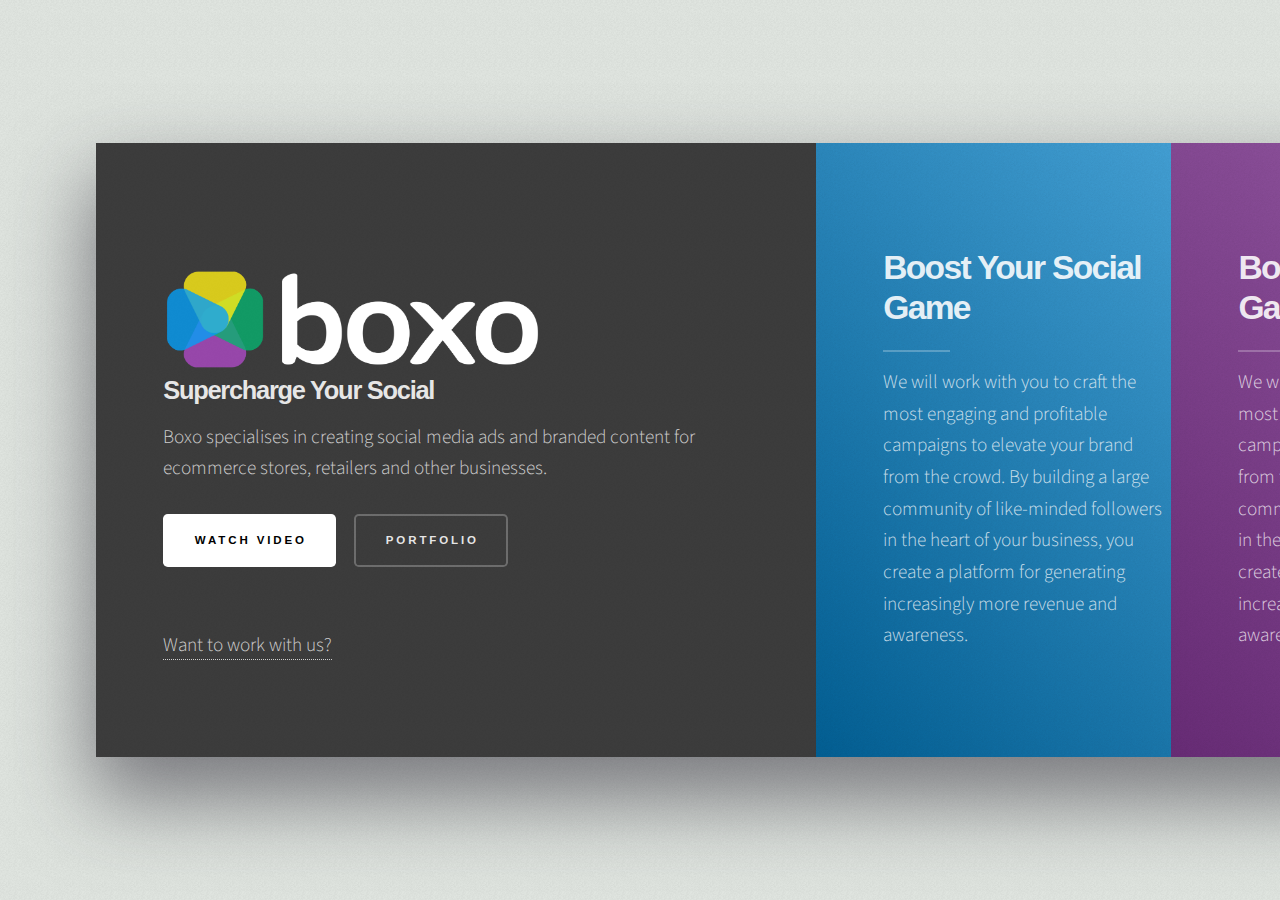
==== commit 3496a3b7: "Update index.html" ====
--- a/index.html
+++ b/index.html
@@ -77,6 +77,18 @@
 
 
 						<!-- Panel -->
+							<section id="first" class="panel color4 span-6-75">
+								<div class="intro joined">
+									<h2 class="major">Boost Your Social Game</h2>
+									<p>We will work with you to craft the most engaging and profitable campaigns to elevate your brand from the crowd. By building a large community of like-minded followers in the heart of your business, you create a platform for generating increasingly more revenue and awareness.</p>
+								</div>
+							</section>
+
+
+
+						<!-- Panel -->
+
+						<!-- Panel -->
 							<section id="first" class="panel color1 span-6-75">
 								<div class="intro joined">
 									<h2 class="major">Boost Your Social Game</h2>
@@ -94,7 +106,7 @@
 
 
 						<!-- Panel -->
-
+						
 							<section  id="gallery" class="panel">
 								<div class="gallery">
 									<div class="group span-3">
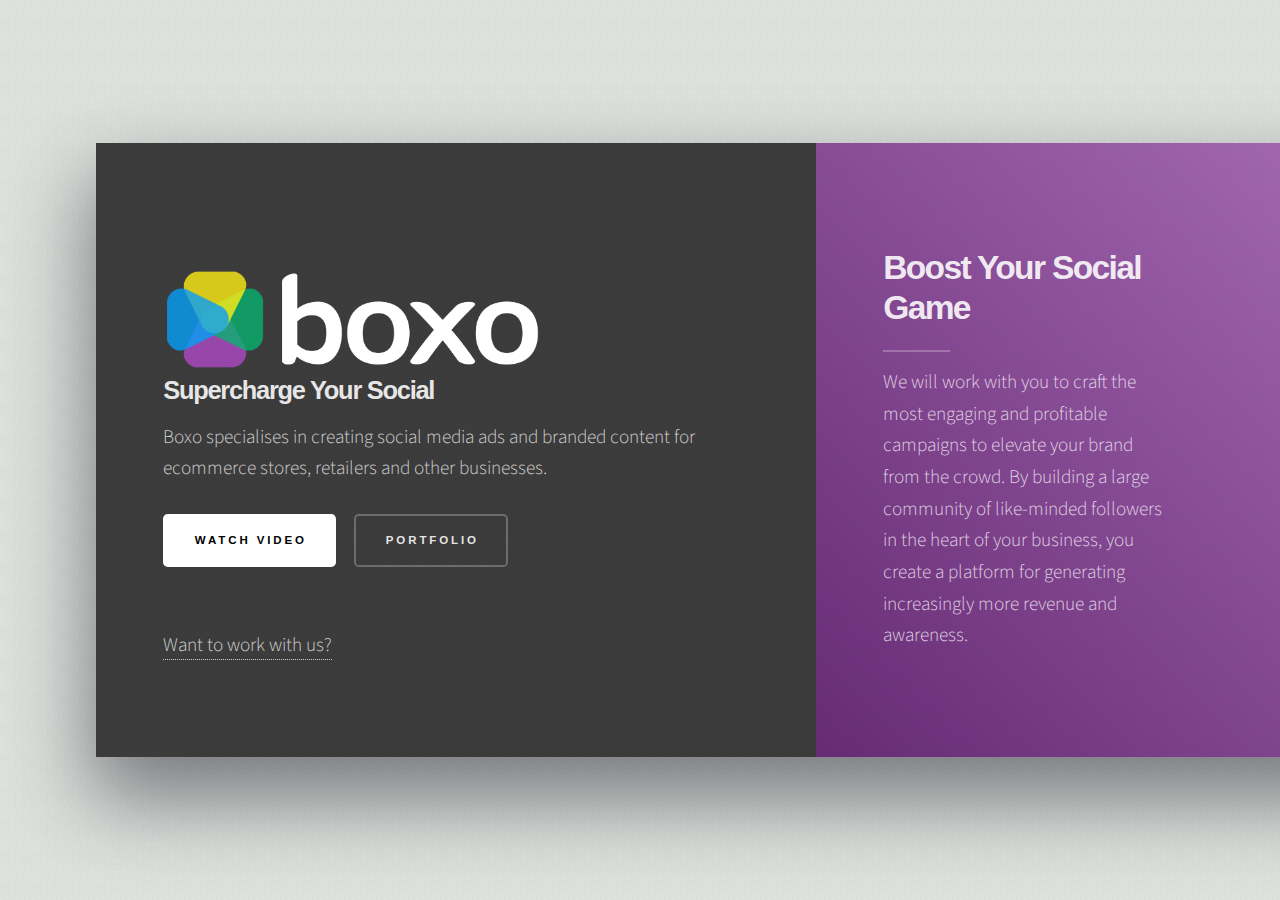
==== commit d3183756: "Update index.html" ====
--- a/index.html
+++ b/index.html
@@ -75,12 +75,13 @@
 							</section>
 
 
-
-						<!-- Panel -->
-							<section id="first" class="panel color4 span-6-75">
+	<!-- Panel -->
+							<section id="first" class="panel color1 span-6-75">
 								<div class="intro joined">
 									<h2 class="major">Boost Your Social Game</h2>
 									<p>We will work with you to craft the most engaging and profitable campaigns to elevate your brand from the crowd. By building a large community of like-minded followers in the heart of your business, you create a platform for generating increasingly more revenue and awareness.</p>
+								</div>
+								<div class="inner">
 								</div>
 							</section>
 
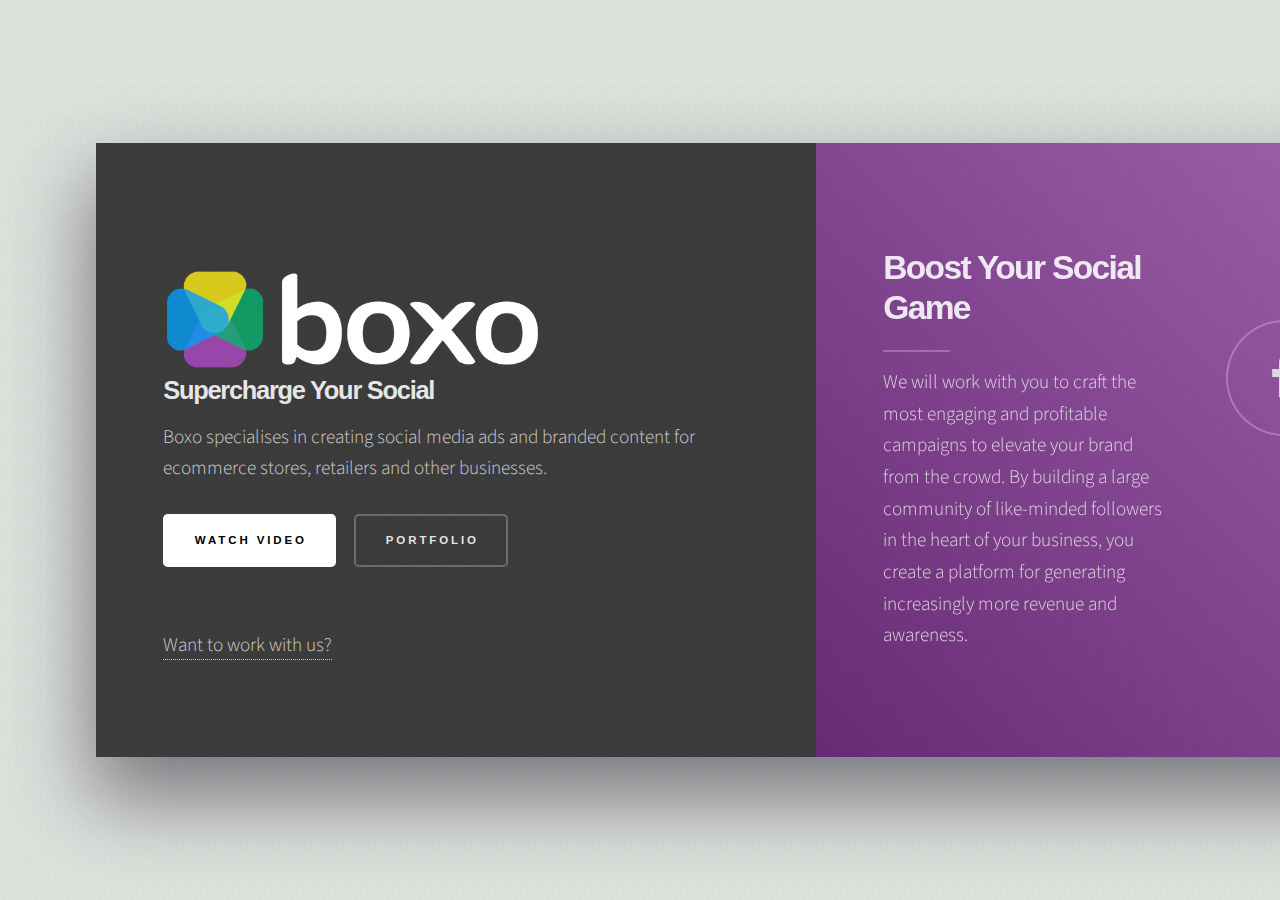
==== commit 6ceee8c4: "n" ====
--- a/index.html
+++ b/index.html
@@ -75,20 +75,6 @@
 							</section>
 
 
-	<!-- Panel -->
-							<section id="first" class="panel color1 span-6-75">
-								<div class="intro joined">
-									<h2 class="major">Boost Your Social Game</h2>
-									<p>We will work with you to craft the most engaging and profitable campaigns to elevate your brand from the crowd. By building a large community of like-minded followers in the heart of your business, you create a platform for generating increasingly more revenue and awareness.</p>
-								</div>
-								<div class="inner">
-								</div>
-							</section>
-
-
-
-						<!-- Panel -->
-
 						<!-- Panel -->
 							<section id="first" class="panel color1 span-6-75">
 								<div class="intro joined">
@@ -131,7 +117,7 @@
 									</div>
 
 
-									<div class="group span-3">
+									<!-- <div class="group span-3">
 
 										<a data-lity href="https://youtu.be/jDBwIxdfhaE" class="image filtered1 span-1-5" data-position="center">
                                             <img src="images/partners/candy.jpg" alt="" />
@@ -148,10 +134,11 @@
 										<a data-lity href="https://youtu.be/EhshrJ_Wnjc" class="image filtered1 span-1-5" data-position="center">
                                             <img src="images/partners/rizk.jpg" alt="" />
                                         </a>
-
-									</div>
-
-									<div class="group span-1-5">
+-->
+									</div> 
+
+									
+									<!-- <div class="group span-1-5">
 
 										<a data-lity href="https://youtu.be/afkDbV4oXI0" class="image filtered1 span-1-5" data-position="center">
                                             <img src="images/partners/farm.jpg" alt="" />
@@ -163,8 +150,7 @@
                                             </a>
 
 
-									</div>
-
+									</div> -->
 								</div>
 							</section>
 
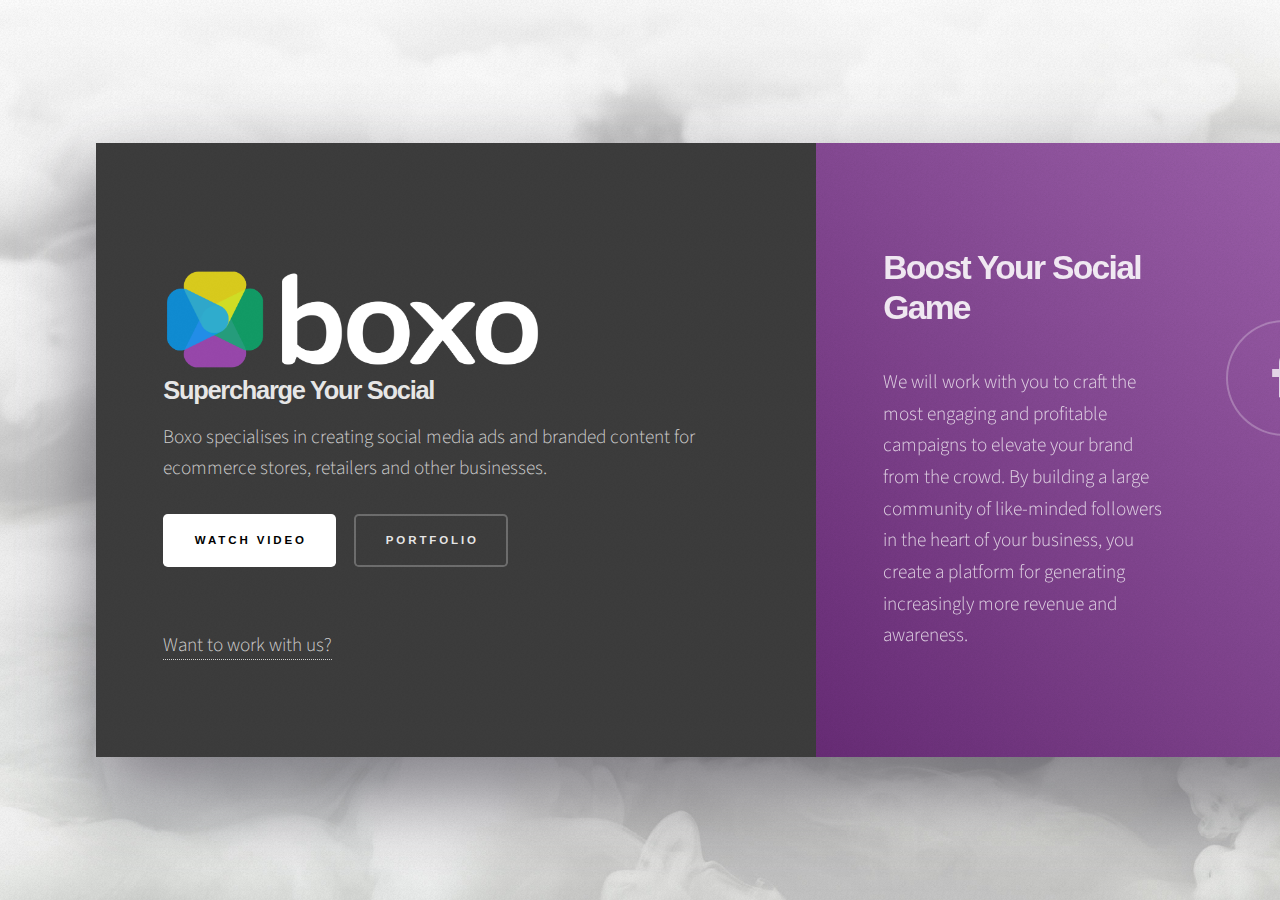
==== commit baa925e7: "j" ====
--- a/index.html
+++ b/index.html
@@ -96,6 +96,7 @@
 						
 							<section  id="gallery" class="panel">
 								<div class="gallery">
+									
 									<div class="group span-3">
 
 										<a data-lity href="https://youtu.be/JCD-dIIb2es" class="image filtered1 span-1-5" data-position="center">
@@ -132,10 +133,10 @@
                                             </a>
 
 										<a data-lity href="https://youtu.be/EhshrJ_Wnjc" class="image filtered1 span-1-5" data-position="center">
-                                            <img src="images/partners/rizk.jpg" alt="" />
+                                            <img src="images/partners/rizk.jpg" alt="" /> 
                                         </a>
 -->
-									</div> 
+									</div> -->
 
 									
 									<!-- <div class="group span-1-5">
@@ -146,11 +147,10 @@
 
 
 										<a data-lity href="https://youtu.be/JvWRtxoyrHM" class="image filtered1 span-1-5" data-position="center">
-                                            <img src="images/partners/comeon.jpg" alt="" />
-                                            </a>
-
-
-									</div> -->
+                                            <img src="images/partners/comeon.jpg" alt="" /> 
+                                            </a> 
+								
+						</div> -->
 								</div>
 							</section>
 
@@ -234,6 +234,7 @@
 									<ul class="contact-icons color0">
                                         <li class="icon fa-envelope"><a href="mailto:team@boxo.site">team@boxo.io</a></li>
 											<li class="icon fa-phone"><b>Sam:</b> +44 (0) 7771404404</li>
+											<li class="icon fa-phone"><b>Alex:</b> +44 (0) 7889758254</li>
                                   
 										</ul>
 
@@ -251,8 +252,8 @@
 									</div>
 							</section>
 
-						<!-- Copyright -->
-							<div class="copyright"><b>&copy;2018 Boxo Marketing Ltd.</b></div>
+						<!-- Copyright 
+							<div class="copyright"><b>&copy;2018 Boxo Marketing Ltd.</b></div>-->
 
 					</div>
 
--- a/assets/css/main.css
+++ b/assets/css/main.css
@@ -198,7 +198,7 @@
 			z-index: -1;
 			background-attachment: fixed;
 			background-color: #e1e6e1;
-			background-image: url("../../images/overlay.png"), url("../../images/pine.jpg");
+			background-image: url("../../images/overlay.png"), url("../../images/smoke-bg1.jpg");
 			background-repeat: repeat, repeat-x;
 			background-size: 128px 128px, cover;
 		}
@@ -339,7 +339,7 @@
 			left: 0;
 			width: 3.5rem;
 			height: 0.1rem;
-			background-color: rgba(255, 255, 255, 0.25);
+			-color: rgba(255, 255, 255, 0.25);
 		}
 
 	h1 {
